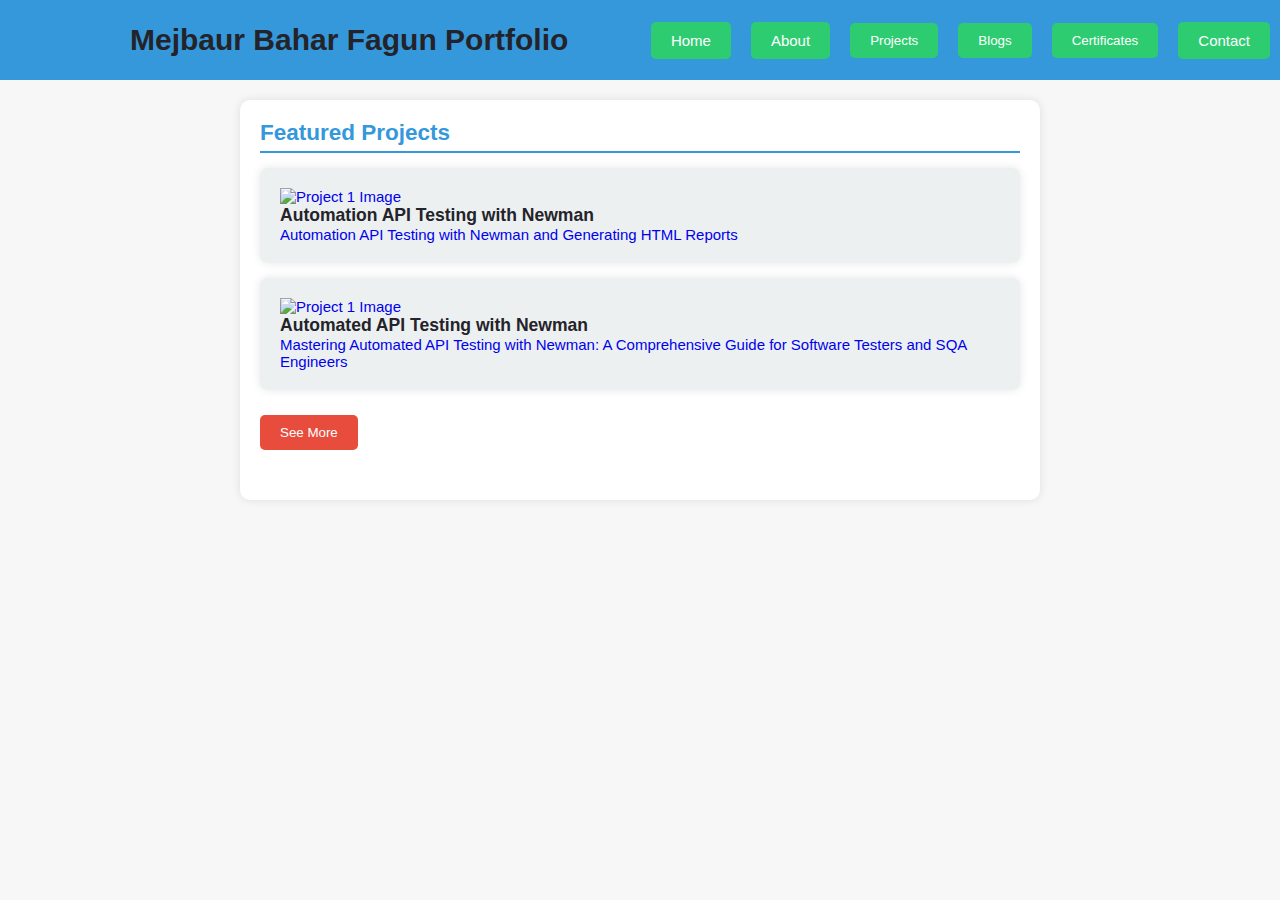
==== portfolio.html @ af51599e "Create portfolio.html" ====
<!DOCTYPE html>
<html lang="en">
<head>
    <meta charset="UTF-8">
    <meta name="viewport" content="width=device-width, initial-scale=1.0">
    <title>Mejbaur Bahar Fagun Portfolio|Blogs|Certification</title>
    <link rel="stylesheet" href="styles.css">
    <!-- Slick CSS -->
    <link rel="stylesheet" type="text/css" href="https://cdn.jsdelivr.net/npm/slick-carousel@1.8.1/slick/slick.css"/>
    <!-- Slick theme CSS (optional) -->
    <link rel="stylesheet" type="text/css" href="https://cdn.jsdelivr.net/npm/slick-carousel@1.8.1/slick/slick-theme.css"/>
    <!-- jQuery (required for Slick) -->
    <script src="https://code.jquery.com/jquery-3.6.0.min.js"></script>
    <!-- Slick JavaScript -->
    <script type="text/javascript" src="https://cdn.jsdelivr.net/npm/slick-carousel@1.8.1/slick/slick.min.js"></script>
    <title>Your Portfolio</title>
      <link rel="icon" type="image/png" href="Assets/Icons/logo.png">
  <meta name="description"
    content="Highly skilled Software QA Engineer and Cyber Security Analyst with expertise in Cyber Security, Ethical Hacking, Software Quality Assurance, and Test Automation.">
  <meta name="keywords"
    content="Mejbaur Bahar Fagun, Top  SQA Engineer, Top Software Tester, Top 3 Software Tester, Top 5 SQA Engineer, Software qa , Software tester, Experienced sqa, Experienced software tester, Best software tester, best sqa, Manual tester, best Manual tester, best automation tester, best automation engineer, best sqa, best qa, best software tester, top sqa, top qa, top software tester, , SQA Mindmap, Mindmap, QA mindmap, SQA mind map, software testing mindmap, Software Quality assurance mindmap, SQA career mindmap, Career mindmap, free mindmap, SQA Engineer, Cyber Security, Ethical Hacking, software quality assurance, test automation, Bangladesh, Asia, USA, Canada, security testing, vulnerability assessment, penetration testing">
  <link rel="stylesheet" href="Libraries/swiper-bundle.min.css" />
  <link rel="stylesheet" href="Css/style.css" />
  <meta property="og:title" content="Mejbaur Bahar Fagun - Software QA Engineer and Cyber Security Analyst">
  <meta property="og:description" content="Highly skilled Software QA Engineer and Cyber Security Analyst.">
  <meta property="og:image" alt="Mejbaur Bahar Fagun - Software QA Engineer"
    content="https://media.licdn.com/dms/image/D5603AQHMV2bnf3NX9g/profile-displayphoto-shrink_800_800/0/1670130148787?e=2147483647&v=beta&t=wiXHs87gkBNLfKlxSEKNHR71yvdGmW5u5Cp7sYRUisY">
  <meta property="og:url" content="https://fagun18.github.io/FagunWithBugs">
  <meta property="og:type" content="website">
  <meta property="og:image:width" content="800">
  <meta property="og:image:height" content="800">
  <meta name="robots" content="index, follow">
  <meta name="twitter:card" content="summary_large_image">
  <meta name="twitter:creator" content="@fagun018">
  <meta name="twitter:site" content="@fagun018">
  <meta property="og:locale" content="en_US">
  <meta property="og:site_name" content="Mejbaur Bahar Fagun">
  <meta property="og:type" content="profile">
  <meta name="viewport" content="width=device-width, initial-scale=1, maximum-scale=1">
  <link rel="errorpage" href="https://fagun18.github.io/FagunWithBugs/404.html">
  <link rel="preload" href="Libraries/swiper-bundle.min.css" as="style">
  <link rel="preload" href="Css/style.css" as="style">
  <link rel="sitemap" type="application/xml" title="Sitemap" href="sitemap.xml">
  <link rel="canonical" href="https://fagun18.github.io/FagunWithBugs">
  <link rel="stylesheet" href="https://cdnjs.cloudflare.com/ajax/libs/font-awesome/6.0.0/css/all.min.css"
    integrity="sha512-" crossorigin="anonymous" referrerpolicy="no-referrer" />
  <script>
    document.addEventListener('contextmenu', function (e) {
      e.preventDefault(); // Disable right-click context menu
    });

    document.addEventListener('keydown', function (e) {
      if ((e.ctrlKey || e.metaKey) && e.shiftKey && e.key === 'C') {
        e.preventDefault(); // Disable Ctrl+Shift+C
      }
    });
  </script>
  <script type="application/ld+json">
    {
      "@context": "https://schema.org",
      "@type": "Person",
      "name": "Mejbaur Bahar Fagun",
      "jobTitle": "Software QA Engineer",
      "url": "https://fagun18.github.io/FagunWithBugs"
    }
  </script>
    <style>
        body {
            font-family: 'Arial', sans-serif;
            margin: 0;
            padding: 0;
            background-color: #f7f7f7;
            color: #333;
        }

        header {
            background-color: #3498db;
            color: #fff;
            text-align: center;
            padding: 10px 0; /* Adjusted padding for smaller header */
            position: fixed;
            top: 0;
            left: 0;
            width: 100%;
            z-index: 1000;
            display: flex;
            align-items: center;
        }

        .logo {
            background-image: url('https://github.com/fagun18/FagunWithBugs/raw/main/Assets/Icons/logo.png');
            background-size: contain;
            background-repeat: no-repeat;
            height: 60px; /* Adjusted logo height */
            width: 120px; /* Adjusted logo width */
            margin-right: 10px;
        }

        h1.page-title {
            margin: 0;
        }

        nav {
            display: flex;
            align-items: center;
            margin-left: auto;
        }

        .nav-button {
            display: inline-block;
            background-color: #2ecc71;
            color: #fff;
            border: none;
            padding: 10px 20px;
            margin: 0 10px;
            text-decoration: none;
            cursor: pointer;
            border-radius: 5px;
        }

        .nav-button:hover {
            background-color: #27ae60;
        }

        .main-content {
            max-width: 800px;
            margin: 100px auto 20px; /* Adjusted margin to account for smaller header */
            padding: 20px;
            background-color: #fff;
            border-radius: 10px;
            box-shadow: 0 0 10px rgba(0, 0, 0, 0.1);
        }

        .featured-section {
            margin-bottom: 30px;
        }

        .featured-section h2 {
            color: #3498db;
            border-bottom: 2px solid #3498db;
            padding-bottom: 5px;
            margin-bottom: 15px;
        }

        .card {
            background-color: #ecf0f1;
            padding: 20px;
            margin-bottom: 15px;
            border-radius: 8px;
            box-shadow: 0 0 10px rgba(0, 0, 0, 0.1);
        }

        .see-more {
            background-color: #e74c3c;
            color: #fff;
            border: none;
            padding: 10px 20px;
            margin-top: 10px;
            cursor: pointer;
            border-radius: 5px;
        }

        footer {
            background-color: #34495e;
            color: #fff;
            text-align: center;
            padding: 20px 0;
            position: fixed;
            bottom: 0;
            width: 100%;
        }

        .image-slider {
            margin-top: 60px; /* Adjusted margin for better spacing */
        }

        /* Add animation to image slider */
        .slick-slide {
            transition: transform 0.3s ease-in-out;
        }

        .slick-prev, .slick-next {
            font-size: 20px;
            color: #fff;
            background: #3498db;
            border: none;
            border-radius: 50%;
            padding: 10px;
            cursor: pointer;
            position: absolute;
            top: 50%;
            transform: translateY(-50%);
        }

        .slick-prev { left: 10px; }
        .slick-next { right: 10px; }

        /* Media query for smaller screens */
        @media screen and (max-width: 768px) {
            .logo {
                height: 30px;
                width: 90px;
            }

            h1.page-title {
                font-size: 1.2rem; /* Adjusted font size */
            }

            nav {
                flex-direction: column;
                align-items: flex-start;
                margin: 10px 0;
            }

            .nav-button {
                margin: 5px 0;
            }
        }
.card .project-image {
    width: 100%; /* Ensure the image takes up 100% of its container width */
    height: auto; /* Maintain aspect ratio */
    max-height: 500px; /* Set a maximum height to control size */
    object-fit: cover; /* Maintain aspect ratio and cover the container */
}

    </style>
</head>
<body>
    <!-- Header Section -->
    <header>
        <div class="logo"></div>
        <h1 class="page-title">Mejbaur Bahar Fagun Portfolio</h1>
        <!-- New button -->
        <nav>
            <a href="https://fagun18.github.io/FagunWithBugs/#home" class="nav-button">Home</a>
	    <a href="https://fagun18.github.io/FagunWithBugs/#about" class="nav-button">About</a>
            <button id="projectsBtn" class="nav-button">Projects</button>
            <button id="blogsBtn" class="nav-button">Blogs</button>
            <button id="certificatesBtn" class="nav-button">Certificates</button>
	    <a href="https://fagun18.github.io/FagunWithBugs/#contact" class="nav-button">Contact</a>
        </nav>
    </header>


<!-- Main Content Section -->
<section class="main-content" id="projectsSection">
    <!-- Featured Projects -->
    <div class="featured-section">
        <h2>Featured Projects</h2>
        <!-- Project 1 -->
         <a href="https://www.linkedin.com/pulse/automation-api-testing-newman-generating-html-reports-fagun-pkcuc/?trackingId=lPInV9WkR4Szjpxvm4iADA%3D%3D" class="card-link">
    <div class="card">
        <img class="project-image" src="https://media.licdn.com/dms/image/D5612AQGGA6RzAIkhjQ/article-cover_image-shrink_720_1280/0/1698595916046?e=1706745600&v=beta&t=BRx-IlHBrDtRVjbhmJNqi_WFdxCRHl0vohvOp5Uh4Yc" alt="Project 1 Image">
        <h3>Automation API Testing with Newman</h3>
        <p>Automation API Testing with Newman and Generating HTML Reports</p>
    </div>
</a>
        <!-- Project 2 (Repeat similar structure for other projects) -->
         <a href="https://www.linkedin.com/pulse/mastering-automated-api-testing-newman-comprehensive-guide-fagun/?trackingId=s8NeD9nARIGvcerrYx%2B7BA%3D%3D" class="card-link">
    <div class="card">
        <img class="project-image" src="https://media.licdn.com/dms/image/D5612AQFDrWwMGBrCGA/article-cover_image-shrink_720_1280/0/1697034547487?e=1706745600&v=beta&t=8_mvSys-RMKlQHjPpHY6Ahq6x3-roiRM-zv4Dk8fUJQ" alt="Project 1 Image">
        <h3>Automated API Testing with Newman</h3>
        <p>Mastering Automated API Testing with Newman: A Comprehensive Guide for Software Testers and SQA Engineers</p>
    </div>
</a>
        <!-- Add more projects as needed -->
        <button class="see-more">See More</button>
    </div>
</section>

<!-- Blog Content Section -->
<section class="main-content" id="blogsSection" style="display: none;">
    <!-- Featured Blogs -->
        <div class="featured-section">
        <h2>Blogs</h2>
        <!-- Project 1 -->
        <a href="https://www.linkedin.com/pulse/advanced-guide-setting-up-jenkins-automated-testing-cicd-fagun-6ynuc/?trackingId=nYC0s%2BJKQxeoMJbrWxxXLA%3D%3D" class="card-link">
    <div class="card">
        <img class="project-image" src="https://media.licdn.com/dms/image/D5612AQEvf4ooiVEAkg/article-cover_image-shrink_720_1280/0/1699459111182?e=1706745600&v=beta&t=RvynQ80ZQ5Vfp1TwFsLuTarle9pE2cRyTURtTVptlyw" alt="Project 1 Image">
        <h3>🚀 Advanced Guide: Setting Up Jenkins for Automated Testing and CI/CD</h3>
        <p>Setting Up Jenkins for Automated Testing and CI/CD</p>
    </div>
</a>

        <!-- Project 2 (Repeat similar structure for other projects) -->
        <a href="https://www.linkedin.com/pulse/deepfake-alert-navigating-digital-deception-mejbaur-bahar-fagun-so5hc/?trackingId=GZnipIogQCKttDemaj90Rw%3D%3D" class="card-link">
    <div class="card">
        <img class="project-image" src="https://media.licdn.com/dms/image/D5612AQEUbXWcLLAOJA/article-cover_image-shrink_720_1280/0/1701318106018?e=1706745600&v=beta&t=kqrtUKu5eq6H9UOykbg-gV4PRzzjZYZMKBqCLAlW-b0" alt="Project 1 Image">
        <h3>Deepfake Alert</h3>
        <p>Navigating the Digital Deception 🚨🔍</p>
    </div>
</a>
        <!-- Add more projects as needed -->
        <button class="see-more">See More</button>
    </div>
</section>

<!-- Certificates Content Section -->
<section class="main-content" id="certificatesSection" style="display: none;">
    <!-- Featured Certificates -->
        <div class="featured-section">
        <h2>Certificates</h2>
        <!-- Project 1 -->
         <a href="https://drive.google.com/file/d/16fRx7oWAnTJNmyH1ORFWjw-8Hy-TDNkd/view" class="card-link">
    <div class="card">
        <img class="project-image" src="[data-uri]" alt="Project 1 Image">
        <h3>Certified Ethical Hacker</h3>
        <p><b>Skills:</b> Cybercrime Investigation · Cyber Security · Ethical Hacking · Network Security · Personal Security · Cloud Security · Bug Tracking · Cyber Defense · Firewalls & Security · Cybersecurity · Information Security · Information Security Management · Security Awareness · Application Security</p>
    </div>
</a>
        <!-- Project 2 (Repeat similar structure for other projects) -->
        <a href="https://eccommonstorage.blob.core.windows.net/codered/certificates/82b52a1f-99f4-42e6-96ea-08ceedf722c3.png" class="card-link">
    <div class="card">
        <img class="project-image" src="https://eccommonstorage.blob.core.windows.net/codered/certificates/82b52a1f-99f4-42e6-96ea-08ceedf722c3.png" alt="Project 1 Image">
        <h3>Selenium Automation Testing</h3>
        <p>Selenium Automation Testing for Beginners</p>
    </div>
</a>
        <!-- Add more projects as needed -->
        <button class="see-more">See More</button>
    </div>
</section>


    <!-- Scripts -->
    <script src="script.js"></script>

    <script>
        // JavaScript to handle button clicks and show/hide content
        const projectsBtn = document.getElementById('projectsBtn');
        const blogsBtn = document.getElementById('blogsBtn');
        const certificatesBtn = document.getElementById('certificatesBtn');

        const projectsSection = document.getElementById('projectsSection');
        const blogsSection = document.getElementById('blogsSection');
        const certificatesSection = document.getElementById('certificatesSection');

        projectsBtn.addEventListener('click', () => {
            projectsSection.style.display = 'block';
            blogsSection.style.display = 'none';
            certificatesSection.style.display = 'none';
        });

        blogsBtn.addEventListener('click', () => {
            projectsSection.style.display = 'none';
            blogsSection.style.display = 'block';
            certificatesSection.style.display = 'none';
        });

        certificatesBtn.addEventListener('click', () => {
            projectsSection.style.display = 'none';
            blogsSection.style.display = 'none';
            certificatesSection.style.display = 'block';
        });
    </script>
</body>
</html>
---- Css/style.css ----
@import url("https://fonts.googleapis.com/css2?family=Poppins:wght@400;500;600&display=swap");

:root {
  --header-height: 3rem;

  --hue-color: 250;

  --first-color: hsl(var(--hue-color), 69%, 61%);
  --first-color-second: hsl(var(--hue-color), 69%, 61%);
  --first-color-alt: hsl(var(--hue-color), 57%, 53%);
  --first-color-lighter: hsl(var(--hue-color), 92%, 85%);
  --title-color: hsl(var(--hue-color), 8%, 15%);
  --text-color: hsl(var(--hue-color), 8%, 45%);
  --text-color-light: hsl(var(--hue-color), 8%, 65%);
  --input-color: hsl(var(--hue-color), 70%, 96%);
  --body-color: hsl(var(--hue-color), 60%, 99%);
  --container-color: #fff;
  --scroll-bar-color: hsl(var(--hue-color), 12%, 90%);
  --scroll-thumb-color: hsl(var(--hue-color), 12%, 80%);

  --body-font: "Poppins", sans-serif;
  --big-font-size: 2rem;
  --h1-font-size: 1.5rem;
  --h2-font-size: 1.25rem;
  --h3-font-size: 1.125rem;
  --normal-font-size: 0.938rem;
  --small-font-size: 0.813rem;
  --smaller-font-size: 0.75rem;

  --font-medium: 500;
  --font-semi-bold: 600;

  --margin-bottom-0-25: 0.25rem;
  --margin-bottom-0-5: 0.5rem;
  --margin-bottom-0-75: 0.75rem;
  --margin-bottom-0-1: 1rem;
  --margin-bottom-0-1-5: 1.5rem;
  --margin-bottom-0-2: 2rem;
  --margin-bottom-0-2-5: 2.5rem;
  --margin-bottom-0-3: 3rem;

  --z-tooltip: 10;
  --z-fixed: 100;
  --z-model: 100;

  @media screen and (min-width: 968px) {
    :root {
      --big-font-size: 3rem;
      --h1-font-size: 2.25rem;
      --h2-font-size: 1.5rem;
      --h3-font-size: 1.25rem;
      --normal-font-size: 1rem;
      --small-font-size: 0.873rem;
      --smaller-font-size: 0.813rem;
    }
  }
}

/* dark color scheme  */
body.dark-theme {
  --first-color-second: hsl(var(--hue-color), 30%, 8%);
  --title-color: hsl(var(--hue-color), 8%, 95%);
  --text-color: hsl(var(--hue-color), 8%, 75%);
  --input-color: hsl(var(--hue-color), 29%, 16%);
  --body-color: hsl(var(--hue-color), 28%, 12%);
  --container-color: hsl(var(--hue-color), 29%, 16%);
  transition: 0.3s ease-in;
}

.nav-btns {
  display: flex;
  align-items: center;
}

/* theme  */
.change-theme {
  font-size: 1.25rem;
  color: var(--title-color);
  margin-right: 1rem;
  cursor: pointer;
}

.change-theme:hover {
  color: var(--first-color);
}

/* theme transition  */
.header,
.footer-bg {
  transition: 0.3s ease-in;
}

* {
  box-sizing: border-box;
  padding: 0;
  margin: 0;
}

html {
  scroll-behavior: smooth;
}

body {
  margin: 0 0 var(--header-height) 0;
  font-family: var(--body-font);
  font-size: var(--normal-font-size);
  background-color: var(--body-color);
  color: var(--text-color);
  transition: 0.3s ease-in;
}

h1,
h2,
h3,
h4 {
  color: var(--title-color);
  font-weight: var(--font-semi-bold);
}

ul {
  list-style: none;
}

a {
  text-decoration: none;
}

img {
  max-width: 100%;
  height: auto;
}

/* resuable css class  */
.section {
  padding: 2rem 0 4rem;
}

.section-title {
  font-size: var(--h1-font-size);
}

.section-subtitle {
  display: block;
  font-size: var(--small-font-size);
  margin-bottom: var(--margin-bottom-0-3);
}

.section-title,
.section-subtitle {
  text-align: center;
}

/* layout  */
.container {
  max-width: 768px;
  margin-left: var(--margin-bottom-0-1-5);
  margin-right: var(--margin-bottom-0-1-5);
}

.grid {
  display: grid;
  gap: 1.5rem;
}

.header {
  width: 100%;
  position: fixed;
  bottom: 0;
  left: 0;
  z-index: var(--z-fixed);
  background-color: var(--body-color);
}

.scroll-header {
  box-shadow: 0 -1px 4px rgba(0, 0, 0, 0.15);
}

.nav {
  max-width: 968px;
  height: var(--header-height);
  display: flex;
  justify-content: space-between;
  align-items: center;
}

.nav-logo,
.nav-toggle {
  color: var(--title-color);
  font-weight: var(--font-medium);
}

.nav-logo:hover {
  color: var(--first-color);
}

.nav-toggle {
  font-size: 1.1rem;
  cursor: pointer;
}

.nav-toggle:hover {
  color: var(--first-color);
}

@media screen and (max-width: 767px) {
  .nav-menu {
    position: fixed;
    bottom: -100%;
    left: 0;
    width: 100%;
    background-color: var(--body-color);
    padding: 2rem 1.5rem 4rem;
    box-shadow: 0 -1px 4px rgba(0, 0, 0, 0.15);
    border-radius: 1.5rem 1.5rem 0 0;
    transition: 0.3s;
  }
}

.nav-list {
  grid-template-columns: repeat(3, 1fr);
  gap: 2rem;
}

.nav-link {
  display: flex;
  flex-direction: column;
  align-items: center;
  font-size: var(--small-font-size);
  color: var(--title-color);
  font-weight: var(--font-medium);
}

.nav-link:hover {
  color: var(--first-color);
}

.nav-icon {
  font-size: 1.2rem;
}

.nav-close {
  position: absolute;
  right: 1.3rem;
  bottom: 0.5rem;
  font-size: 1.5rem;
  cursor: pointer;
  color: var(--first-color);
}
.nav-close:hover {
  color: var(--first-color-alt);
}

.show-menu {
  bottom: 0;
}

.active-link {
  color: var(--first-color);
}

.home-container {
  gap: 1rem;
}

.home-content {
  grid-template-columns: 0.5fr 3fr;
  padding-top: 3.5rem;
  align-items: center;
}

.home-social {
  display: grid;
  grid-template-columns: max-content;
  row-gap: 1rem;
}

.home-social-icon {
  font-size: 1.25rem;
  color: var(--first-color);
}

.home-social-icon:hover {
  color: var(--first-color-alt);
}

.home-blob {
  width: 200px;
  fill: var(--first-color);
}

.home-blob-img {
  width: 240px;
}

.home-data {
  grid-column: 1/3;
}

.home-title {
  font-size: var(--big-font-size);
}

.home-subtitle {
  font-size: var(--h3-font-size);
  color: var(--text-color);
  font-weight: var(--font-medium);
  margin-bottom: var(--margin-bottom-0-75);
}

.home-description {
  margin-bottom: var(--margin-bottom-0-2);
}

.home-scroll {
  /* display: none; */
}

.home-scroll-button {
  color: var(--first-color);
  transition: 0.3s;
}

.home-scroll-button:hover {
  transform: translateY(0.25rem);
}

.home-scroll-mouse {
  margin-right: 0.125rem;
  width: 24px;
}

.home-scroll-name {
  font-size: var(--small-font-size);
  color: var(--title-color);
  font-weight: var(--font-medium);
  margin-right: var(--margin-bottom-0-25);
}

.home-scroll-arrow {
  font-size: 1rem;
}

/* buttons  */
.button {
  display: inline-block;
  background-color: var(--first-color);
  color: #fff;
  padding: 1rem;
  border-radius: 0.5rem;
  font-weight: var(--font-medium);
}
.button:hover {
  background-color: var(--first-color-alt);
}

.button-icon {
  font-size: 1.25rem;
  margin-left: var(--margin-bottom-0-5);
  transition: 0.3s;
}

.button-flex {
  display: inline-flex;
  align-items: center;
}

.button-small {
  padding: 0.75rem 1rem;
}

.button-white {
  background-color: #fff;
  color: var(--first-color);
}
.button-white:hover {
  background-color: #f1f1f1;
}
.button-link {
  padding: 0;
  background-color: transparent;
  color: var(--first-color-alt);
}

.button-link:hover {
  background-color: transparent;
  color: #5b0888;
}

/* about  */

.about-img {
  width: 200px;
  border: 0.5rem;
  justify-self: center;
  align-items: center;
  filter: drop-shadow(1px 1px 1px var(--first-color-lighter));
  transition: 0.3s;
}

.about-img:hover {
  filter: drop-shadow(2px 2px 2px var(--first-color-lighter));
}

.about-description {
  text-align: center;
  margin-bottom: var(--margin-bottom-0-2-5);
}

.about-info {
  display: flex;
  justify-content: space-evenly;
  margin-bottom: var(--margin-bottom-0-2-5);
}

.about-info-title {
  font-size: var(--h2-font-size);
  font-weight: var(--font-semi-bold);
  color: #713abe;
}

.about-info-name {
  font-size: var(--smaller-font-size);
}

.about-info-title,
.about-info-name {
  display: block;
  text-align: center;
}

.about-buttons {
  display: flex;
  justify-content: center;
}

/* skills  */
.skills-content {
  display: flex;
  flex-wrap: wrap;
}

.skills-name {
  padding: 0.8rem 1.25rem;
  margin-bottom: 1rem;
  margin-right: 1rem;
  font-size: var(--small-font-size);
  background: var(--first-color-lighter);
  border-radius: 5px;
  font-weight: 600;
  color: var(--title-color);
  transition: 0.3s ease;
}

.skills-name:hover {
  background-color: var(--first-color-alt);
}

/* qualifi  */

.qualification-tabs {
  display: flex;
  justify-content: space-evenly;
  margin-bottom: var(--margin-bottom-0-2);
}

.qualification-button {
  font-size: var(--small-font-size);
  font-weight: var(--font-medium);
  cursor: pointer;
  color: hsl(var(--hue-color), 8%, 45%);
}

.qualification-button:hover {
  color: var(--first-color);
}

.qualification-icon {
  font-size: 1.25rem;
  margin-right: var(--margin-bottom-0-25);
}

.qualification-data {
  display: grid;
  grid-template-columns: 1fr max-content 1fr;
  column-gap: 1.5rem;
}

.qualification-title {
  font-size: var(--normal-font-size);
  font-weight: var(--font-medium);
}

.qualification-subtitle {
  display: inline-block;
  font-size: var(--small-font-size);
  margin-bottom: var(--margin-bottom-0-1);
}

.qualification-date {
  font-size: var(--smaller-font-size);
  color: var(--text-color-light);
}

.qualification-round {
  display: inline-block;
  width: 13px;
  height: 13px;
  background-color: var(--first-color);
  border-radius: 50%;
}

.qualification-line {
  display: block;
  width: 1px;
  height: 100%;
  background-color: var(--first-color);
  transform: translate(6px, -7px);
}

.qualification [data-content] {
  display: none;
}

.qualification-active[data-content] {
  display: block;
}

.qualification-button.qualification-active {
  color: #5b0888;
}

/* services  */
.services-container {
  gap: 1.5rem;
  grid-template-columns: repeat(2, 1fr);
}

.services-content {
  position: relative;
  background-color: var(--container-color);
  padding: 3.5rem 0.5rem 1.25rem 1.5rem;
  border-radius: 0.25rem;
  box-shadow: 0 2px 4px rgba(0, 0, 0, 0.15);
  transition: 0.3s;
}

.services-content:hover {
  box-shadow: 0 4px 8px rgba(0, 0, 0, 0.15);
}

.services-icon {
  display: block;
  font-size: 1.5rem;
  color: var(--first-color);
  margin-bottom: var(--margin-bottom-0-1);
}

.services-title {
  font-size: var(--h3-font-size);
  margin-bottom: var(--margin-bottom-0-1);
  font-weight: var(--font-medium);
}

.services-button {
  cursor: pointer;
  font-size: var(--small-font-size);
}

.services-button:hover .button-icon {
  transform: translateX(0.25rem);
}

.services-box {
  position: fixed;
  top: 0;
  left: 0;
  bottom: 0;
  right: 0;
  background-color: rgba(0, 0, 0, 0.5);
  display: flex;
  align-items: center;
  justify-content: center;
  padding: 0 1rem;
  z-index: var(--z-model);
  opacity: 0;
  visibility: hidden;
  transition: 0.3s;
}

.services-box-content {
  position: relative;
  background-color: var(--container-color);
  padding: 1.5rem;
  border-radius: 0.5rem;
}

.services-box-services {
  row-gap: 1rem;
}

.services-box-list {
  display: flex;
}

.services-box-title {
  font-size: var(--h3-font-size);
  font-weight: var(--font-medium);
  margin-bottom: var(--margin-bottom-0-1-5);
}

.services-box-close {
  position: absolute;
  top: 1rem;
  right: 1rem;
  font-size: 1.5rem;
  color: var(--first-color);
  cursor: pointer;
}

.services-list-icon {
  color: var(--first-color);
  margin-top: 0.25rem;
  margin-right: var(--margin-bottom-0-25);
}

.active-box {
  opacity: 1;
  visibility: visible;
}

/* projects  */
.portfolio-container {
  overflow: initial;
}

.portfolio-content {
  padding: 0 1.5rem;
}

.portfolio-img {
  width: 265px;
  border-radius: 0.5rem;
  justify-self: center;
}

.portfolio-title {
  font-size: var(--h3-font-size);
  margin-bottom: var(--margin-bottom-0-5);
}

.portfolio-description {
  margin-bottom: var(--margin-bottom-0-75);
}

.portfolio-button:hover .button-icon {
  transform: translateX(0.25rem);
}
/* projects  */

.swiper-button-prev::after,
.swiper-button-next::after {
  content: "";
}

.swiper-icon {
  font-size: 1.25rem;
  color: var(--first-color);
}

.swiper-button-prev {
  left: -0.5rem;
}

.swiper-button-next {
  right: -0.5rem;
}

.swiper-container-horizontal > .swiper-pagination-bullets {
  bottom: -2.5rem;
}

.swiper-angles {
  position: relative;
  bottom: 170px;
}

.project {
  text-align: center;
}

.project-bg {
  background-color: var(--first-color-second);
  padding-top: 3rem;
}

.project-title {
  font-size: var(--h2-font-size);
  margin-bottom: var(--margin-bottom-0-75);
}

.project-description {
  margin-bottom: var(--margin-bottom-0-1-5);
}

.project-title,
.project-description {
  color: #fff;
}

.project-img {
  width: 232px;
  justify-self: center;
}

/* testimonial  */
.testimonial-data,
.testimonial-header {
  display: flex;
}

        /* Add some styling to indicate that the text is truncated */
        .testimonial-description {
            white-space: nowrap;
            overflow: hidden;
            text-overflow: ellipsis;
            max-width: 100%;
            display: inline-block;
        }

        .testimonial-description:hover {
            white-space: normal;
            overflow: visible;
            text-overflow: unset;
        }

.testimonial-data {
  justify-content: space-between;
  margin-bottom: var(--margin-bottom-0-1);
}

.testimonial-img {
  width: 60px;
  height: 60px;
  border-radius: 50%;
  margin-right: var(--margin-bottom-0-75);
}

.testimonial-name {
  font-size: var(--h3-font-size);
  font-weight: var(--font-medium);
}

.testimonial-client {
  font-size: var(--small-font-size);
  color: var(--text-color-light);
}

.testimonial-description {
  margin-bottom: var(--margin-bottom-0-2-5);
}

.testimonial-icon {
  color: var(--first-color);
}

.swiper-container .swiper-pagination-testimonial {
  bottom: 0;
}
/* contact section  */
.contact-container {
  row-gap: 3rem;
}

.contact-info {
  display: flex;
  margin-bottom: var(--margin-bottom-0-2);
}

.contact-icon {
  font-size: 1.5rem;
  color: var(--first-color);
  margin-right: var(--margin-bottom-0-75);
  margin-top: 15px;
}

.contact-title {
  font-size: var(--h3-font-size);
  font-weight: var(--font-medium);
}

.contact-subtitle {
  font-size: var(--small-font-size);
  color: var(--text-color-light);
}

/* footer   */
.footer {
  padding-top: 2rem;
}

.footer-container {
  row-gap: 3.5rem;
}

.footer-bg {
  background-color: var(--first-color-second);
  padding: 2rem 0 3rem;
}

.footer-title {
  font-size: var(--h1-font-size);
  margin-bottom: var(--margin-bottom-0-25);
}

.footer-subtitle {
  font-size: var(--small-font-size);
}

.footer-links {
  display: flex;
  flex-direction: column;
  row-gap: 1.5rem;
}
.footer-link {
  /* hii  */
}
.footer-link:hover {
  color: var(--first-color-lighter);
}

.footer-social {
  font-size: 1.25rem;
  margin-right: var(--margin-bottom-0-1-5);
}

.footer-social:hover {
  color: var(--first-color-lighter);
}

.footer-copy {
  font-size: var(--smaller-font-size);
  text-align: center;
  color: var(--text-color-light);
  margin-top: var(--margin-bottom-0-3);
}

.footer-title,
.footer-subtitle,
.footer-link,
.footer-social {
  color: #fff;
}

.scrollup {
  position: fixed;
  right: 1rem;
  bottom: -20%;
  background-color: var(--first-color);
  opacity: 0.8;
  padding: 0.2rem 0.4rem;
  border-radius: 0.4rem;
  z-index: var(--z-tooltip);
  transition: 0.4s;
}

.scrollup:hover {
  background-color: var(--first-color-alt);
}

.scroll-up-icon {
  font-size: 1.25rem;
  color: #fff;
}

.show-scroll {
  bottom: 5rem;
}

/* scroll thumb and bar  */
::-webkit-scrollbar {
  width: 0.6rem;
  background-color: var(--scroll-bar-color);
  border-radius: 0.5rem;
}

::-webkit-scrollbar-thumb {
  background-color: var(--scroll-thumb-color);
  border-radius: 0.5rem;
}

/* media queries  */
/* small devices */
@media screen and (max-width: 350px) {
  .container {
    margin-left: var(--margin-bottom-0-1);
    margin-right: var(--margin-bottom-0-1);
  }

  .nav-menu {
    padding: 2rem 0.25rem 4rem;
  }

  .nav-list {
    column-gap: 0;
  }

  .home-content {
    grid-template-columns: 0.25fr 3fr;
  }

  .home-blob {
    width: 180px;
  }

  .skills-name {
    font-size: var(--small-font-size);
  }

  .qualification-data {
    gap: 0.5rem;
  }

  .services-container {
    grid-template-columns: max-content;
    justify-content: center;
  }

  .services-content {
    padding-right: 3.5rem;
  }

  .services-box {
    padding: 0 0.5rem;
  }

  .project-img {
    width: 200px;
  }

  .testimonial-data,
  .testimonial-header {
    flex-direction: column;
    align-items: center;
  }

  .testimonial-img {
    margin-right: 0;
    margin-bottom: var(--margin-bottom-0-25);
  }

  .testimonial-data,
  .testimonial-description {
    text-align: center;
  }
}

/* medium devices */
@media screen and (min-width: 568px) {
  .home-content {
    grid-template-columns: max-content 1fr 1fr;
  }

  .home-data {
    grid-column: initial;
  }

  .home-blob-img {
    order: 1;
    justify-self: center;
  }

  .about-container,
  .skills-container,
  .portfolio-content,
  .project-container,
  .contact-container,
  .footer-container {
    grid-template-columns: repeat(2, 1fr);
  }

  .qualification-section {
    display: grid;
    grid-template-columns: 0.6fr;
    justify-content: center;
  }
}

@media screen and (min-width: 768px) {
  .container {
    margin-left: auto;
    margin-right: auto;
  }

  body {
    margin: 0;
  }

  .section {
    padding: 6rem 0 2rem;
  }

  .section-subtitle {
    margin-bottom: 4rem;
  }

  .header {
    top: 0;
    bottom: initial;
  }

  .header,
  .main,
  .footer-container {
    padding: 0 1rem;
  }

  .nav {
    height: calc(var(--header-height) + 1.5rem);
    column-gap: 1rem;
  }

  .nav-icon,
  .nav-toggle,
  .nav-close {
    display: none !important;
  }

  .nav-list {
    display: flex;
    column-gap: 2rem;
  }

  .nav-menu {
    margin-left: auto;
  }

  .change-theme {
    margin: 0;
  }

  .home-content {
    padding-top: 5.5rem;
    column-gap: 2rem;
  }

  .home-blob {
    width: 270px;
  }
  .home-scroll {
    display: block;
  }
  .home-scroll-button {
    margin-left: 3rem;
  }

  .about-container {
    column-gap: 5rem;
  }

  .about-img {
    width: 350px;
  }

  .about-description {
    text-align: initial;
  }

  .about-info {
    justify-content: space-between;
  }

  .about-buttons {
    justify-content: initial;
  }

  .qualification-tabs {
    justify-content: center;
  }

  .qualification-button {
    margin: 0 var(--margin-bottom-0-1);
  }

  .qualification {
    grid-template-columns: 0.5fr;
  }

  .services-container {
    grid-template-columns: repeat(3, 218px);
    justify-content: center;
  }

  .services-icon {
    font-size: 2rem;
  }

  .services-content {
    padding: 6rem 0 2rem 2.5rem;
  }

  .services-box-content {
    width: 450px;
  }

  .portfolio-img {
    width: 320px;
  }

  .portfolio-content {
    align-items: center;
  }

  .project {
    text-align: inherit;
  }

  .project-bg {
    background: none;
  }

  .project-container {
    background-color: var(--first-color-second);
    border-radius: 1rem;
    padding: 3rem 2.5rem 0;
    grid-template-columns: 1fr max-content;
    column-gap: 3rem;
  }

  .project-data {
    padding-top: 0.8rem;
  }

  .footer-container {
    grid-template-columns: repeat(3, 1fr);
  }

  .footer-bg {
    padding: 3rem 0 3.5rem;
  }

  .footer-links {
    flex-direction: row;
    column-gap: 2rem;
  }

  .footer-social {
    justify-self: flex-end;
  }

  .footer-copy {
    margin-top: 4.5rem;
  }
}

        /* Responsive styles */
        .services-content {
            display: flex;
            flex-direction: column;
            align-items: center;
        }

        .services-content div {
            text-align: center;
        }

        .services-icon {
            font-size: 2em; /* Adjust the size as needed */
        }

        .services-title {
            margin-top: 10px;
        }

        .services-button {
            margin-top: 10px;
        }

        .services-box {
            margin-top: 20px;
        }

        .services-box-content {
            text-align: left;
        }

        .services-box-title {
            margin-bottom: 10px;
        }

        .services-list-icon {
            margin-right: 10px;
        }

/* large devices */
@media screen and (min-width: 1024px) {
  .heder,
  .main,
  .footer-container {
    padding: 0;
  }

  .home-blob {
    width: 320px;
  }

  .home-social {
    transform: translateX(-6rem);
  }

  .services-container {
    grid-template-columns: repeat(3, 238px);
  }

  .portfolio-content {
    column-gap: 5rem;
  }

  .swiper-icon {
    font-size: 3.5rem;
  }

  .swiper-button-prev {
    left: -3.5rem;
  }

  .swiper-button-next {
    right: -3.5rem;
  }

  .swiper-container-horizontal > .swiper-pagination-bullets {
    bottom: -4.5rem;
  }
}
---- Css/style.css ----
@import url("https://fonts.googleapis.com/css2?family=Poppins:wght@400;500;600&display=swap");

:root {
  --header-height: 3rem;

  --hue-color: 250;

  --first-color: hsl(var(--hue-color), 69%, 61%);
  --first-color-second: hsl(var(--hue-color), 69%, 61%);
  --first-color-alt: hsl(var(--hue-color), 57%, 53%);
  --first-color-lighter: hsl(var(--hue-color), 92%, 85%);
  --title-color: hsl(var(--hue-color), 8%, 15%);
  --text-color: hsl(var(--hue-color), 8%, 45%);
  --text-color-light: hsl(var(--hue-color), 8%, 65%);
  --input-color: hsl(var(--hue-color), 70%, 96%);
  --body-color: hsl(var(--hue-color), 60%, 99%);
  --container-color: #fff;
  --scroll-bar-color: hsl(var(--hue-color), 12%, 90%);
  --scroll-thumb-color: hsl(var(--hue-color), 12%, 80%);

  --body-font: "Poppins", sans-serif;
  --big-font-size: 2rem;
  --h1-font-size: 1.5rem;
  --h2-font-size: 1.25rem;
  --h3-font-size: 1.125rem;
  --normal-font-size: 0.938rem;
  --small-font-size: 0.813rem;
  --smaller-font-size: 0.75rem;

  --font-medium: 500;
  --font-semi-bold: 600;

  --margin-bottom-0-25: 0.25rem;
  --margin-bottom-0-5: 0.5rem;
  --margin-bottom-0-75: 0.75rem;
  --margin-bottom-0-1: 1rem;
  --margin-bottom-0-1-5: 1.5rem;
  --margin-bottom-0-2: 2rem;
  --margin-bottom-0-2-5: 2.5rem;
  --margin-bottom-0-3: 3rem;

  --z-tooltip: 10;
  --z-fixed: 100;
  --z-model: 100;

  @media screen and (min-width: 968px) {
    :root {
      --big-font-size: 3rem;
      --h1-font-size: 2.25rem;
      --h2-font-size: 1.5rem;
      --h3-font-size: 1.25rem;
      --normal-font-size: 1rem;
      --small-font-size: 0.873rem;
      --smaller-font-size: 0.813rem;
    }
  }
}

/* dark color scheme  */
body.dark-theme {
  --first-color-second: hsl(var(--hue-color), 30%, 8%);
  --title-color: hsl(var(--hue-color), 8%, 95%);
  --text-color: hsl(var(--hue-color), 8%, 75%);
  --input-color: hsl(var(--hue-color), 29%, 16%);
  --body-color: hsl(var(--hue-color), 28%, 12%);
  --container-color: hsl(var(--hue-color), 29%, 16%);
  transition: 0.3s ease-in;
}

.nav-btns {
  display: flex;
  align-items: center;
}

/* theme  */
.change-theme {
  font-size: 1.25rem;
  color: var(--title-color);
  margin-right: 1rem;
  cursor: pointer;
}

.change-theme:hover {
  color: var(--first-color);
}

/* theme transition  */
.header,
.footer-bg {
  transition: 0.3s ease-in;
}

* {
  box-sizing: border-box;
  padding: 0;
  margin: 0;
}

html {
  scroll-behavior: smooth;
}

body {
  margin: 0 0 var(--header-height) 0;
  font-family: var(--body-font);
  font-size: var(--normal-font-size);
  background-color: var(--body-color);
  color: var(--text-color);
  transition: 0.3s ease-in;
}

h1,
h2,
h3,
h4 {
  color: var(--title-color);
  font-weight: var(--font-semi-bold);
}

ul {
  list-style: none;
}

a {
  text-decoration: none;
}

img {
  max-width: 100%;
  height: auto;
}

/* resuable css class  */
.section {
  padding: 2rem 0 4rem;
}

.section-title {
  font-size: var(--h1-font-size);
}

.section-subtitle {
  display: block;
  font-size: var(--small-font-size);
  margin-bottom: var(--margin-bottom-0-3);
}

.section-title,
.section-subtitle {
  text-align: center;
}

/* layout  */
.container {
  max-width: 768px;
  margin-left: var(--margin-bottom-0-1-5);
  margin-right: var(--margin-bottom-0-1-5);
}

.grid {
  display: grid;
  gap: 1.5rem;
}

.header {
  width: 100%;
  position: fixed;
  bottom: 0;
  left: 0;
  z-index: var(--z-fixed);
  background-color: var(--body-color);
}

.scroll-header {
  box-shadow: 0 -1px 4px rgba(0, 0, 0, 0.15);
}

.nav {
  max-width: 968px;
  height: var(--header-height);
  display: flex;
  justify-content: space-between;
  align-items: center;
}

.nav-logo,
.nav-toggle {
  color: var(--title-color);
  font-weight: var(--font-medium);
}

.nav-logo:hover {
  color: var(--first-color);
}

.nav-toggle {
  font-size: 1.1rem;
  cursor: pointer;
}

.nav-toggle:hover {
  color: var(--first-color);
}

@media screen and (max-width: 767px) {
  .nav-menu {
    position: fixed;
    bottom: -100%;
    left: 0;
    width: 100%;
    background-color: var(--body-color);
    padding: 2rem 1.5rem 4rem;
    box-shadow: 0 -1px 4px rgba(0, 0, 0, 0.15);
    border-radius: 1.5rem 1.5rem 0 0;
    transition: 0.3s;
  }
}

.nav-list {
  grid-template-columns: repeat(3, 1fr);
  gap: 2rem;
}

.nav-link {
  display: flex;
  flex-direction: column;
  align-items: center;
  font-size: var(--small-font-size);
  color: var(--title-color);
  font-weight: var(--font-medium);
}

.nav-link:hover {
  color: var(--first-color);
}

.nav-icon {
  font-size: 1.2rem;
}

.nav-close {
  position: absolute;
  right: 1.3rem;
  bottom: 0.5rem;
  font-size: 1.5rem;
  cursor: pointer;
  color: var(--first-color);
}
.nav-close:hover {
  color: var(--first-color-alt);
}

.show-menu {
  bottom: 0;
}

.active-link {
  color: var(--first-color);
}

.home-container {
  gap: 1rem;
}

.home-content {
  grid-template-columns: 0.5fr 3fr;
  padding-top: 3.5rem;
  align-items: center;
}

.home-social {
  display: grid;
  grid-template-columns: max-content;
  row-gap: 1rem;
}

.home-social-icon {
  font-size: 1.25rem;
  color: var(--first-color);
}

.home-social-icon:hover {
  color: var(--first-color-alt);
}

.home-blob {
  width: 200px;
  fill: var(--first-color);
}

.home-blob-img {
  width: 240px;
}

.home-data {
  grid-column: 1/3;
}

.home-title {
  font-size: var(--big-font-size);
}

.home-subtitle {
  font-size: var(--h3-font-size);
  color: var(--text-color);
  font-weight: var(--font-medium);
  margin-bottom: var(--margin-bottom-0-75);
}

.home-description {
  margin-bottom: var(--margin-bottom-0-2);
}

.home-scroll {
  /* display: none; */
}

.home-scroll-button {
  color: var(--first-color);
  transition: 0.3s;
}

.home-scroll-button:hover {
  transform: translateY(0.25rem);
}

.home-scroll-mouse {
  margin-right: 0.125rem;
  width: 24px;
}

.home-scroll-name {
  font-size: var(--small-font-size);
  color: var(--title-color);
  font-weight: var(--font-medium);
  margin-right: var(--margin-bottom-0-25);
}

.home-scroll-arrow {
  font-size: 1rem;
}

/* buttons  */
.button {
  display: inline-block;
  background-color: var(--first-color);
  color: #fff;
  padding: 1rem;
  border-radius: 0.5rem;
  font-weight: var(--font-medium);
}
.button:hover {
  background-color: var(--first-color-alt);
}

.button-icon {
  font-size: 1.25rem;
  margin-left: var(--margin-bottom-0-5);
  transition: 0.3s;
}

.button-flex {
  display: inline-flex;
  align-items: center;
}

.button-small {
  padding: 0.75rem 1rem;
}

.button-white {
  background-color: #fff;
  color: var(--first-color);
}
.button-white:hover {
  background-color: #f1f1f1;
}
.button-link {
  padding: 0;
  background-color: transparent;
  color: var(--first-color-alt);
}

.button-link:hover {
  background-color: transparent;
  color: #5b0888;
}

/* about  */

.about-img {
  width: 200px;
  border: 0.5rem;
  justify-self: center;
  align-items: center;
  filter: drop-shadow(1px 1px 1px var(--first-color-lighter));
  transition: 0.3s;
}

.about-img:hover {
  filter: drop-shadow(2px 2px 2px var(--first-color-lighter));
}

.about-description {
  text-align: center;
  margin-bottom: var(--margin-bottom-0-2-5);
}

.about-info {
  display: flex;
  justify-content: space-evenly;
  margin-bottom: var(--margin-bottom-0-2-5);
}

.about-info-title {
  font-size: var(--h2-font-size);
  font-weight: var(--font-semi-bold);
  color: #713abe;
}

.about-info-name {
  font-size: var(--smaller-font-size);
}

.about-info-title,
.about-info-name {
  display: block;
  text-align: center;
}

.about-buttons {
  display: flex;
  justify-content: center;
}

/* skills  */
.skills-content {
  display: flex;
  flex-wrap: wrap;
}

.skills-name {
  padding: 0.8rem 1.25rem;
  margin-bottom: 1rem;
  margin-right: 1rem;
  font-size: var(--small-font-size);
  background: var(--first-color-lighter);
  border-radius: 5px;
  font-weight: 600;
  color: var(--title-color);
  transition: 0.3s ease;
}

.skills-name:hover {
  background-color: var(--first-color-alt);
}

/* qualifi  */

.qualification-tabs {
  display: flex;
  justify-content: space-evenly;
  margin-bottom: var(--margin-bottom-0-2);
}

.qualification-button {
  font-size: var(--small-font-size);
  font-weight: var(--font-medium);
  cursor: pointer;
  color: hsl(var(--hue-color), 8%, 45%);
}

.qualification-button:hover {
  color: var(--first-color);
}

.qualification-icon {
  font-size: 1.25rem;
  margin-right: var(--margin-bottom-0-25);
}

.qualification-data {
  display: grid;
  grid-template-columns: 1fr max-content 1fr;
  column-gap: 1.5rem;
}

.qualification-title {
  font-size: var(--normal-font-size);
  font-weight: var(--font-medium);
}

.qualification-subtitle {
  display: inline-block;
  font-size: var(--small-font-size);
  margin-bottom: var(--margin-bottom-0-1);
}

.qualification-date {
  font-size: var(--smaller-font-size);
  color: var(--text-color-light);
}

.qualification-round {
  display: inline-block;
  width: 13px;
  height: 13px;
  background-color: var(--first-color);
  border-radius: 50%;
}

.qualification-line {
  display: block;
  width: 1px;
  height: 100%;
  background-color: var(--first-color);
  transform: translate(6px, -7px);
}

.qualification [data-content] {
  display: none;
}

.qualification-active[data-content] {
  display: block;
}

.qualification-button.qualification-active {
  color: #5b0888;
}

/* services  */
.services-container {
  gap: 1.5rem;
  grid-template-columns: repeat(2, 1fr);
}

.services-content {
  position: relative;
  background-color: var(--container-color);
  padding: 3.5rem 0.5rem 1.25rem 1.5rem;
  border-radius: 0.25rem;
  box-shadow: 0 2px 4px rgba(0, 0, 0, 0.15);
  transition: 0.3s;
}

.services-content:hover {
  box-shadow: 0 4px 8px rgba(0, 0, 0, 0.15);
}

.services-icon {
  display: block;
  font-size: 1.5rem;
  color: var(--first-color);
  margin-bottom: var(--margin-bottom-0-1);
}

.services-title {
  font-size: var(--h3-font-size);
  margin-bottom: var(--margin-bottom-0-1);
  font-weight: var(--font-medium);
}

.services-button {
  cursor: pointer;
  font-size: var(--small-font-size);
}

.services-button:hover .button-icon {
  transform: translateX(0.25rem);
}

.services-box {
  position: fixed;
  top: 0;
  left: 0;
  bottom: 0;
  right: 0;
  background-color: rgba(0, 0, 0, 0.5);
  display: flex;
  align-items: center;
  justify-content: center;
  padding: 0 1rem;
  z-index: var(--z-model);
  opacity: 0;
  visibility: hidden;
  transition: 0.3s;
}

.services-box-content {
  position: relative;
  background-color: var(--container-color);
  padding: 1.5rem;
  border-radius: 0.5rem;
}

.services-box-services {
  row-gap: 1rem;
}

.services-box-list {
  display: flex;
}

.services-box-title {
  font-size: var(--h3-font-size);
  font-weight: var(--font-medium);
  margin-bottom: var(--margin-bottom-0-1-5);
}

.services-box-close {
  position: absolute;
  top: 1rem;
  right: 1rem;
  font-size: 1.5rem;
  color: var(--first-color);
  cursor: pointer;
}

.services-list-icon {
  color: var(--first-color);
  margin-top: 0.25rem;
  margin-right: var(--margin-bottom-0-25);
}

.active-box {
  opacity: 1;
  visibility: visible;
}

/* projects  */
.portfolio-container {
  overflow: initial;
}

.portfolio-content {
  padding: 0 1.5rem;
}

.portfolio-img {
  width: 265px;
  border-radius: 0.5rem;
  justify-self: center;
}

.portfolio-title {
  font-size: var(--h3-font-size);
  margin-bottom: var(--margin-bottom-0-5);
}

.portfolio-description {
  margin-bottom: var(--margin-bottom-0-75);
}

.portfolio-button:hover .button-icon {
  transform: translateX(0.25rem);
}
/* projects  */

.swiper-button-prev::after,
.swiper-button-next::after {
  content: "";
}

.swiper-icon {
  font-size: 1.25rem;
  color: var(--first-color);
}

.swiper-button-prev {
  left: -0.5rem;
}

.swiper-button-next {
  right: -0.5rem;
}

.swiper-container-horizontal > .swiper-pagination-bullets {
  bottom: -2.5rem;
}

.swiper-angles {
  position: relative;
  bottom: 170px;
}

.project {
  text-align: center;
}

.project-bg {
  background-color: var(--first-color-second);
  padding-top: 3rem;
}

.project-title {
  font-size: var(--h2-font-size);
  margin-bottom: var(--margin-bottom-0-75);
}

.project-description {
  margin-bottom: var(--margin-bottom-0-1-5);
}

.project-title,
.project-description {
  color: #fff;
}

.project-img {
  width: 232px;
  justify-self: center;
}

/* testimonial  */
.testimonial-data,
.testimonial-header {
  display: flex;
}

        /* Add some styling to indicate that the text is truncated */
        .testimonial-description {
            white-space: nowrap;
            overflow: hidden;
            text-overflow: ellipsis;
            max-width: 100%;
            display: inline-block;
        }

        .testimonial-description:hover {
            white-space: normal;
            overflow: visible;
            text-overflow: unset;
        }

.testimonial-data {
  justify-content: space-between;
  margin-bottom: var(--margin-bottom-0-1);
}

.testimonial-img {
  width: 60px;
  height: 60px;
  border-radius: 50%;
  margin-right: var(--margin-bottom-0-75);
}

.testimonial-name {
  font-size: var(--h3-font-size);
  font-weight: var(--font-medium);
}

.testimonial-client {
  font-size: var(--small-font-size);
  color: var(--text-color-light);
}

.testimonial-description {
  margin-bottom: var(--margin-bottom-0-2-5);
}

.testimonial-icon {
  color: var(--first-color);
}

.swiper-container .swiper-pagination-testimonial {
  bottom: 0;
}
/* contact section  */
.contact-container {
  row-gap: 3rem;
}

.contact-info {
  display: flex;
  margin-bottom: var(--margin-bottom-0-2);
}

.contact-icon {
  font-size: 1.5rem;
  color: var(--first-color);
  margin-right: var(--margin-bottom-0-75);
  margin-top: 15px;
}

.contact-title {
  font-size: var(--h3-font-size);
  font-weight: var(--font-medium);
}

.contact-subtitle {
  font-size: var(--small-font-size);
  color: var(--text-color-light);
}

/* footer   */
.footer {
  padding-top: 2rem;
}

.footer-container {
  row-gap: 3.5rem;
}

.footer-bg {
  background-color: var(--first-color-second);
  padding: 2rem 0 3rem;
}

.footer-title {
  font-size: var(--h1-font-size);
  margin-bottom: var(--margin-bottom-0-25);
}

.footer-subtitle {
  font-size: var(--small-font-size);
}

.footer-links {
  display: flex;
  flex-direction: column;
  row-gap: 1.5rem;
}
.footer-link {
  /* hii  */
}
.footer-link:hover {
  color: var(--first-color-lighter);
}

.footer-social {
  font-size: 1.25rem;
  margin-right: var(--margin-bottom-0-1-5);
}

.footer-social:hover {
  color: var(--first-color-lighter);
}

.footer-copy {
  font-size: var(--smaller-font-size);
  text-align: center;
  color: var(--text-color-light);
  margin-top: var(--margin-bottom-0-3);
}

.footer-title,
.footer-subtitle,
.footer-link,
.footer-social {
  color: #fff;
}

.scrollup {
  position: fixed;
  right: 1rem;
  bottom: -20%;
  background-color: var(--first-color);
  opacity: 0.8;
  padding: 0.2rem 0.4rem;
  border-radius: 0.4rem;
  z-index: var(--z-tooltip);
  transition: 0.4s;
}

.scrollup:hover {
  background-color: var(--first-color-alt);
}

.scroll-up-icon {
  font-size: 1.25rem;
  color: #fff;
}

.show-scroll {
  bottom: 5rem;
}

/* scroll thumb and bar  */
::-webkit-scrollbar {
  width: 0.6rem;
  background-color: var(--scroll-bar-color);
  border-radius: 0.5rem;
}

::-webkit-scrollbar-thumb {
  background-color: var(--scroll-thumb-color);
  border-radius: 0.5rem;
}

/* media queries  */
/* small devices */
@media screen and (max-width: 350px) {
  .container {
    margin-left: var(--margin-bottom-0-1);
    margin-right: var(--margin-bottom-0-1);
  }

  .nav-menu {
    padding: 2rem 0.25rem 4rem;
  }

  .nav-list {
    column-gap: 0;
  }

  .home-content {
    grid-template-columns: 0.25fr 3fr;
  }

  .home-blob {
    width: 180px;
  }

  .skills-name {
    font-size: var(--small-font-size);
  }

  .qualification-data {
    gap: 0.5rem;
  }

  .services-container {
    grid-template-columns: max-content;
    justify-content: center;
  }

  .services-content {
    padding-right: 3.5rem;
  }

  .services-box {
    padding: 0 0.5rem;
  }

  .project-img {
    width: 200px;
  }

  .testimonial-data,
  .testimonial-header {
    flex-direction: column;
    align-items: center;
  }

  .testimonial-img {
    margin-right: 0;
    margin-bottom: var(--margin-bottom-0-25);
  }

  .testimonial-data,
  .testimonial-description {
    text-align: center;
  }
}

/* medium devices */
@media screen and (min-width: 568px) {
  .home-content {
    grid-template-columns: max-content 1fr 1fr;
  }

  .home-data {
    grid-column: initial;
  }

  .home-blob-img {
    order: 1;
    justify-self: center;
  }

  .about-container,
  .skills-container,
  .portfolio-content,
  .project-container,
  .contact-container,
  .footer-container {
    grid-template-columns: repeat(2, 1fr);
  }

  .qualification-section {
    display: grid;
    grid-template-columns: 0.6fr;
    justify-content: center;
  }
}

@media screen and (min-width: 768px) {
  .container {
    margin-left: auto;
    margin-right: auto;
  }

  body {
    margin: 0;
  }

  .section {
    padding: 6rem 0 2rem;
  }

  .section-subtitle {
    margin-bottom: 4rem;
  }

  .header {
    top: 0;
    bottom: initial;
  }

  .header,
  .main,
  .footer-container {
    padding: 0 1rem;
  }

  .nav {
    height: calc(var(--header-height) + 1.5rem);
    column-gap: 1rem;
  }

  .nav-icon,
  .nav-toggle,
  .nav-close {
    display: none !important;
  }

  .nav-list {
    display: flex;
    column-gap: 2rem;
  }

  .nav-menu {
    margin-left: auto;
  }

  .change-theme {
    margin: 0;
  }

  .home-content {
    padding-top: 5.5rem;
    column-gap: 2rem;
  }

  .home-blob {
    width: 270px;
  }
  .home-scroll {
    display: block;
  }
  .home-scroll-button {
    margin-left: 3rem;
  }

  .about-container {
    column-gap: 5rem;
  }

  .about-img {
    width: 350px;
  }

  .about-description {
    text-align: initial;
  }

  .about-info {
    justify-content: space-between;
  }

  .about-buttons {
    justify-content: initial;
  }

  .qualification-tabs {
    justify-content: center;
  }

  .qualification-button {
    margin: 0 var(--margin-bottom-0-1);
  }

  .qualification {
    grid-template-columns: 0.5fr;
  }

  .services-container {
    grid-template-columns: repeat(3, 218px);
    justify-content: center;
  }

  .services-icon {
    font-size: 2rem;
  }

  .services-content {
    padding: 6rem 0 2rem 2.5rem;
  }

  .services-box-content {
    width: 450px;
  }

  .portfolio-img {
    width: 320px;
  }

  .portfolio-content {
    align-items: center;
  }

  .project {
    text-align: inherit;
  }

  .project-bg {
    background: none;
  }

  .project-container {
    background-color: var(--first-color-second);
    border-radius: 1rem;
    padding: 3rem 2.5rem 0;
    grid-template-columns: 1fr max-content;
    column-gap: 3rem;
  }

  .project-data {
    padding-top: 0.8rem;
  }

  .footer-container {
    grid-template-columns: repeat(3, 1fr);
  }

  .footer-bg {
    padding: 3rem 0 3.5rem;
  }

  .footer-links {
    flex-direction: row;
    column-gap: 2rem;
  }

  .footer-social {
    justify-self: flex-end;
  }

  .footer-copy {
    margin-top: 4.5rem;
  }
}

        /* Responsive styles */
        .services-content {
            display: flex;
            flex-direction: column;
            align-items: center;
        }

        .services-content div {
            text-align: center;
        }

        .services-icon {
            font-size: 2em; /* Adjust the size as needed */
        }

        .services-title {
            margin-top: 10px;
        }

        .services-button {
            margin-top: 10px;
        }

        .services-box {
            margin-top: 20px;
        }

        .services-box-content {
            text-align: left;
        }

        .services-box-title {
            margin-bottom: 10px;
        }

        .services-list-icon {
            margin-right: 10px;
        }

/* large devices */
@media screen and (min-width: 1024px) {
  .heder,
  .main,
  .footer-container {
    padding: 0;
  }

  .home-blob {
    width: 320px;
  }

  .home-social {
    transform: translateX(-6rem);
  }

  .services-container {
    grid-template-columns: repeat(3, 238px);
  }

  .portfolio-content {
    column-gap: 5rem;
  }

  .swiper-icon {
    font-size: 3.5rem;
  }

  .swiper-button-prev {
    left: -3.5rem;
  }

  .swiper-button-next {
    right: -3.5rem;
  }

  .swiper-container-horizontal > .swiper-pagination-bullets {
    bottom: -4.5rem;
  }
}
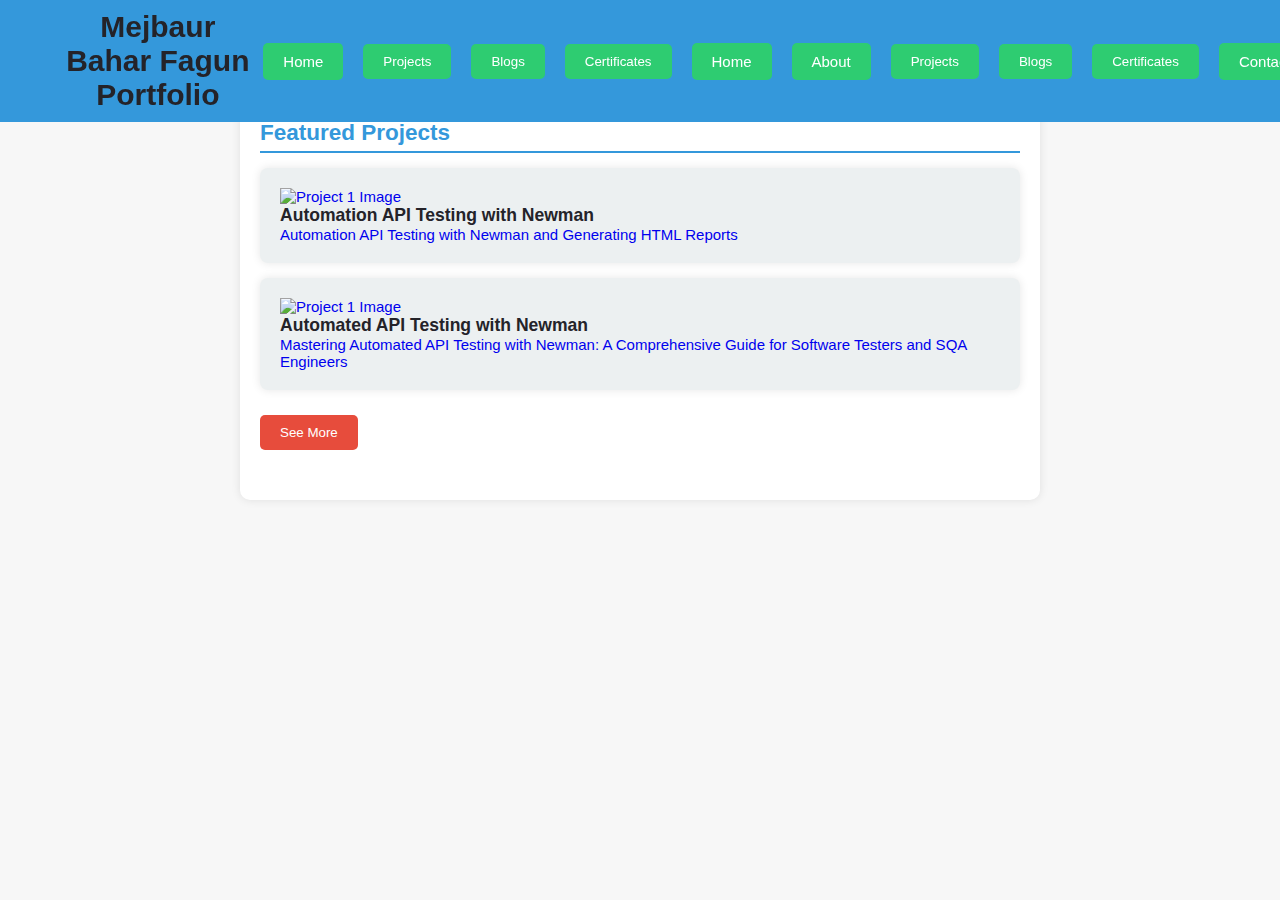
==== commit 3cdb8eab: "Update portfolio.html" ====
--- a/portfolio.html
+++ b/portfolio.html
@@ -178,6 +178,13 @@
         .slick-slide {
             transition: transform 0.3s ease-in-out;
         }
+	    .header-link {
+    text-decoration: none; /* Remove underline from the link */
+    color: inherit; /* Inherit the color from the parent */
+    display: flex; /* Make the link a flex container to align its children */
+    align-items: center; /* Align children vertically */
+}
+
 
         .slick-prev, .slick-next {
             font-size: 20px;
@@ -228,8 +235,16 @@
 <body>
     <!-- Header Section -->
     <header>
+            <a href="https://fagun18.github.io/FagunWithBugs/" class="header-link">
         <div class="logo"></div>
         <h1 class="page-title">Mejbaur Bahar Fagun Portfolio</h1>
+    </a>
+    <nav>
+        <a href="https://fagun18.github.io/FagunWithBugs/#home" class="nav-button">Home</a>
+        <button id="projectsBtn" class="nav-button">Projects</button>
+        <button id="blogsBtn" class="nav-button">Blogs</button>
+        <button id="certificatesBtn" class="nav-button">Certificates</button>
+    </nav>
         <!-- New button -->
         <nav>
             <a href="https://fagun18.github.io/FagunWithBugs/#home" class="nav-button">Home</a>
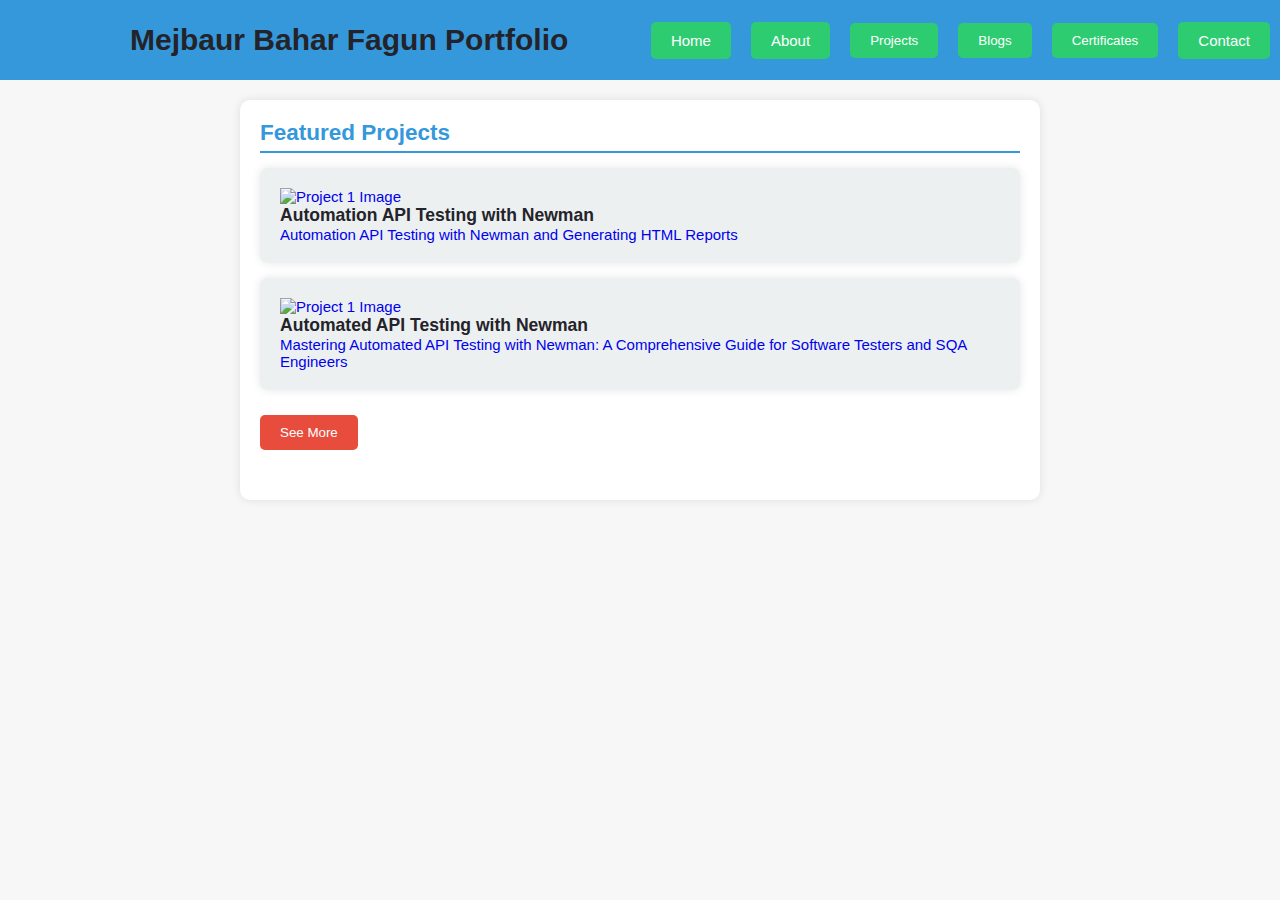
==== commit 74c437a4: "Update portfolio.html" ====
--- a/portfolio.html
+++ b/portfolio.html
@@ -239,12 +239,6 @@
         <div class="logo"></div>
         <h1 class="page-title">Mejbaur Bahar Fagun Portfolio</h1>
     </a>
-    <nav>
-        <a href="https://fagun18.github.io/FagunWithBugs/#home" class="nav-button">Home</a>
-        <button id="projectsBtn" class="nav-button">Projects</button>
-        <button id="blogsBtn" class="nav-button">Blogs</button>
-        <button id="certificatesBtn" class="nav-button">Certificates</button>
-    </nav>
         <!-- New button -->
         <nav>
             <a href="https://fagun18.github.io/FagunWithBugs/#home" class="nav-button">Home</a>
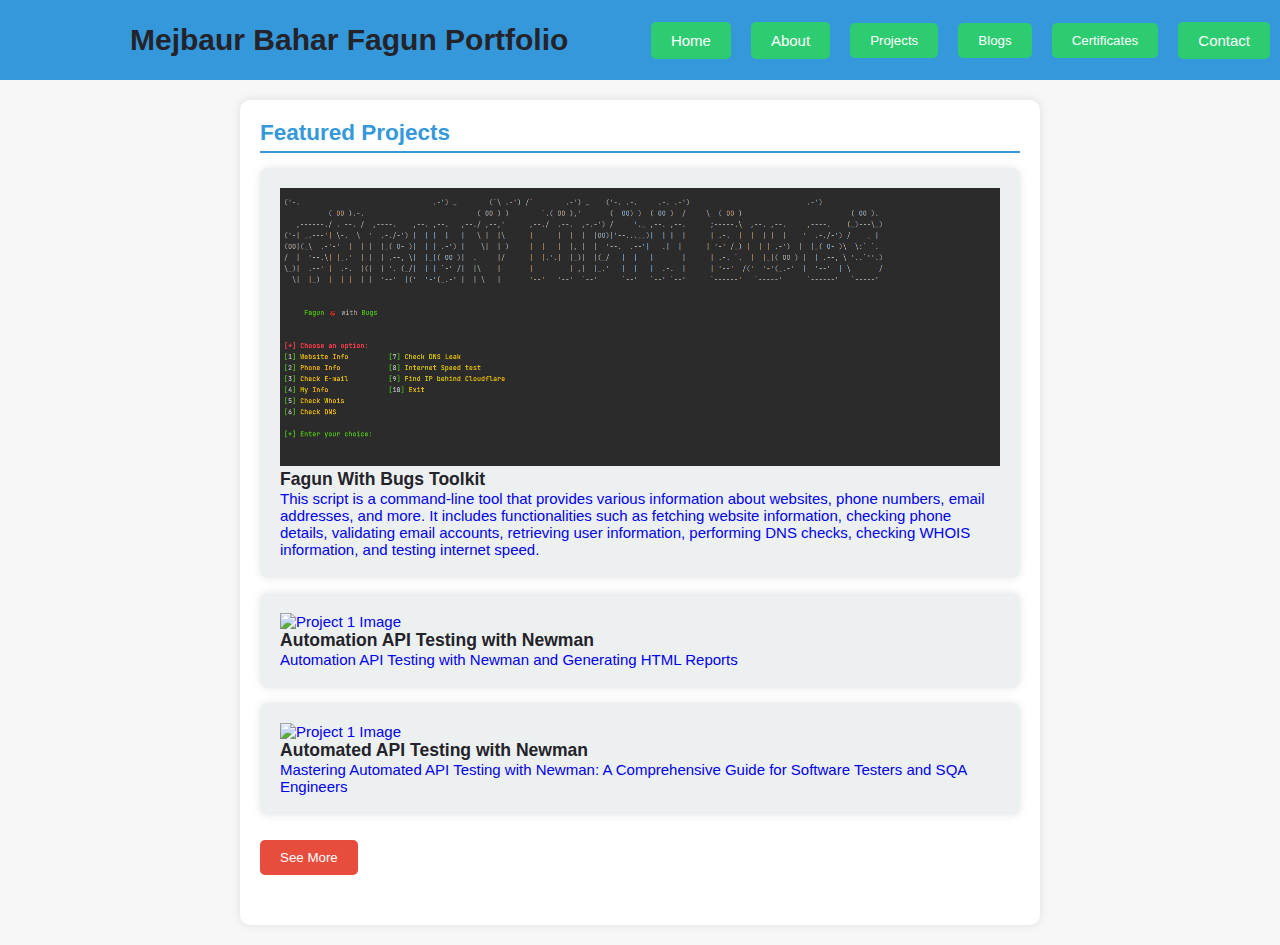
==== commit 03f85d1e: "Your commit message here" ====
--- a/portfolio.html
+++ b/portfolio.html
@@ -1,69 +1,63 @@
 <!DOCTYPE html>
 <html lang="en">
+
 <head>
-    <meta charset="UTF-8">
-    <meta name="viewport" content="width=device-width, initial-scale=1.0">
-    <title>Mejbaur Bahar Fagun Portfolio|Blogs|Certification</title>
-    <link rel="stylesheet" href="styles.css">
-    <!-- Slick CSS -->
-    <link rel="stylesheet" type="text/css" href="https://cdn.jsdelivr.net/npm/slick-carousel@1.8.1/slick/slick.css"/>
-    <!-- Slick theme CSS (optional) -->
-    <link rel="stylesheet" type="text/css" href="https://cdn.jsdelivr.net/npm/slick-carousel@1.8.1/slick/slick-theme.css"/>
-    <!-- jQuery (required for Slick) -->
-    <script src="https://code.jquery.com/jquery-3.6.0.min.js"></script>
-    <!-- Slick JavaScript -->
-    <script type="text/javascript" src="https://cdn.jsdelivr.net/npm/slick-carousel@1.8.1/slick/slick.min.js"></script>
-    <title>Your Portfolio</title>
-      <link rel="icon" type="image/png" href="Assets/Icons/logo.png">
-  <meta name="description"
-    content="Highly skilled Software QA Engineer and Cyber Security Analyst with expertise in Cyber Security, Ethical Hacking, Software Quality Assurance, and Test Automation.">
-  <meta name="keywords"
-    content="Mejbaur Bahar Fagun, Top  SQA Engineer, Top Software Tester, Top 3 Software Tester, Top 5 SQA Engineer, Software qa , Software tester, Experienced sqa, Experienced software tester, Best software tester, best sqa, Manual tester, best Manual tester, best automation tester, best automation engineer, best sqa, best qa, best software tester, top sqa, top qa, top software tester, , SQA Mindmap, Mindmap, QA mindmap, SQA mind map, software testing mindmap, Software Quality assurance mindmap, SQA career mindmap, Career mindmap, free mindmap, SQA Engineer, Cyber Security, Ethical Hacking, software quality assurance, test automation, Bangladesh, Asia, USA, Canada, security testing, vulnerability assessment, penetration testing">
-  <link rel="stylesheet" href="Libraries/swiper-bundle.min.css" />
-  <link rel="stylesheet" href="Css/style.css" />
-  <meta property="og:title" content="Mejbaur Bahar Fagun - Software QA Engineer and Cyber Security Analyst">
-  <meta property="og:description" content="Highly skilled Software QA Engineer and Cyber Security Analyst.">
-  <meta property="og:image" alt="Mejbaur Bahar Fagun - Software QA Engineer"
-    content="https://media.licdn.com/dms/image/D5603AQHMV2bnf3NX9g/profile-displayphoto-shrink_800_800/0/1670130148787?e=2147483647&v=beta&t=wiXHs87gkBNLfKlxSEKNHR71yvdGmW5u5Cp7sYRUisY">
-  <meta property="og:url" content="https://fagun18.github.io/FagunWithBugs">
-  <meta property="og:type" content="website">
-  <meta property="og:image:width" content="800">
-  <meta property="og:image:height" content="800">
-  <meta name="robots" content="index, follow">
-  <meta name="twitter:card" content="summary_large_image">
-  <meta name="twitter:creator" content="@fagun018">
-  <meta name="twitter:site" content="@fagun018">
-  <meta property="og:locale" content="en_US">
-  <meta property="og:site_name" content="Mejbaur Bahar Fagun">
-  <meta property="og:type" content="profile">
-  <meta name="viewport" content="width=device-width, initial-scale=1, maximum-scale=1">
-  <link rel="errorpage" href="https://fagun18.github.io/FagunWithBugs/404.html">
-  <link rel="preload" href="Libraries/swiper-bundle.min.css" as="style">
-  <link rel="preload" href="Css/style.css" as="style">
-  <link rel="sitemap" type="application/xml" title="Sitemap" href="sitemap.xml">
-  <link rel="canonical" href="https://fagun18.github.io/FagunWithBugs">
-  <link rel="stylesheet" href="https://cdnjs.cloudflare.com/ajax/libs/font-awesome/6.0.0/css/all.min.css"
-    integrity="sha512-" crossorigin="anonymous" referrerpolicy="no-referrer" />
-  <script>
-    document.addEventListener('contextmenu', function (e) {
-      e.preventDefault(); // Disable right-click context menu
-    });
-
-    document.addEventListener('keydown', function (e) {
-      if ((e.ctrlKey || e.metaKey) && e.shiftKey && e.key === 'C') {
-        e.preventDefault(); // Disable Ctrl+Shift+C
-      }
-    });
-  </script>
-  <script type="application/ld+json">
+    <meta charset="UTF-8" />
+    <meta name="viewport" content="width=device-width, initial-scale=1.0" />
+    <title>Mejbaur Bahar Fagun - Portfolio</title>
+    <link rel="icon" type="image/png" href="Assets/Icons/logo.png">
+    <meta name="description"
+        content="Explore the portfolio of Mejbaur Bahar Fagun, showcasing expertise in Software QA, Cyber Security, Ethical Hacking, and Test Automation.">
+    <meta name="keywords"
+        content="Mejbaur Bahar Fagun, Portfolio, Software QA, Cyber Security, Ethical Hacking, Test Automation">
+    <link rel="stylesheet" href="Libraries/swiper-bundle.min.css" />
+    <link rel="stylesheet" href="Css/style.css" />
+    <meta property="og:title" content="Mejbaur Bahar Fagun - Portfolio">
+    <meta property="og:description"
+        content="Explore the portfolio of Mejbaur Bahar Fagun, showcasing expertise in Software QA, Cyber Security, Ethical Hacking, and Test Automation.">
+    <meta property="og:image" alt="Mejbaur Bahar Fagun - Portfolio"
+        content="https://media.licdn.com/dms/image/D5603AQHMV2bnf3NX9g/profile-displayphoto-shrink_800_800/0/1670130148787?e=2147483647&v=beta&t=wiXHs87gkBNLfKlxSEKNHR71yvdGmW5u5Cp7sYRUisY">
+    <meta property="og:url" content="https://fagun18.github.io/FagunWithBugs/portfolio.html">
+    <meta property="og:type" content="website">
+    <meta property="og:image:width" content="800">
+    <meta property="og:image:height" content="800">
+    <meta name="robots" content="index, follow">
+    <meta name="twitter:card" content="summary_large_image">
+    <meta name="twitter:creator" content="@fagun018">
+    <meta name="twitter:site" content="@fagun018">
+    <meta property="og:locale" content="en_US">
+    <meta property="og:site_name" content="Mejbaur Bahar Fagun Portfolio">
+    <meta property="og:type" content="website">
+    <meta name="viewport" content="width=device-width, initial-scale=1">
+    <link rel="errorpage" href="https://fagun18.github.io/YourPortfolioPage/404.html">
+    <link rel="preload" href="Libraries/swiper-bundle.min.css" as="style">
+    <link rel="preload" href="Css/style.css" as="style">
+    <link rel="sitemap" type="application/xml" title="Sitemap" href="sitemap.xml">
+    <link rel="canonical" href="https://fagun18.github.io/YourPortfolioPage">
+    <link rel="stylesheet" href="https://cdnjs.cloudflare.com/ajax/libs/font-awesome/6.0.0/css/all.min.css"
+        integrity="sha512-YourIntegrityCodeHere" crossorigin="anonymous" referrerpolicy="no-referrer" />
+    <script>
+        document.addEventListener('contextmenu', function (e) {
+            e.preventDefault(); // Disable right-click context menu
+        });
+
+        document.addEventListener('keydown', function (e) {
+            if ((e.ctrlKey || e.metaKey) && e.shiftKey && e.key === 'C') {
+                e.preventDefault(); // Disable Ctrl+Shift+C
+            }
+        });
+    </script>
+    <script type="application/ld+json">
     {
       "@context": "https://schema.org",
       "@type": "Person",
       "name": "Mejbaur Bahar Fagun",
       "jobTitle": "Software QA Engineer",
-      "url": "https://fagun18.github.io/FagunWithBugs"
+      "url": "https://fagun18.github.io/YourPortfolioPage"
     }
   </script>
+
+
     <style>
         body {
             font-family: 'Arial', sans-serif;
@@ -77,7 +71,8 @@
             background-color: #3498db;
             color: #fff;
             text-align: center;
-            padding: 10px 0; /* Adjusted padding for smaller header */
+            padding: 10px 0;
+            /* Adjusted padding for smaller header */
             position: fixed;
             top: 0;
             left: 0;
@@ -91,8 +86,10 @@
             background-image: url('https://github.com/fagun18/FagunWithBugs/raw/main/Assets/Icons/logo.png');
             background-size: contain;
             background-repeat: no-repeat;
-            height: 60px; /* Adjusted logo height */
-            width: 120px; /* Adjusted logo width */
+            height: 60px;
+            /* Adjusted logo height */
+            width: 120px;
+            /* Adjusted logo width */
             margin-right: 10px;
         }
 
@@ -124,7 +121,8 @@
 
         .main-content {
             max-width: 800px;
-            margin: 100px auto 20px; /* Adjusted margin to account for smaller header */
+            margin: 100px auto 20px;
+            /* Adjusted margin to account for smaller header */
             padding: 20px;
             background-color: #fff;
             border-radius: 10px;
@@ -171,22 +169,17 @@
         }
 
         .image-slider {
-            margin-top: 60px; /* Adjusted margin for better spacing */
+            margin-top: 60px;
+            /* Adjusted margin for better spacing */
         }
 
         /* Add animation to image slider */
         .slick-slide {
             transition: transform 0.3s ease-in-out;
         }
-	    .header-link {
-    text-decoration: none; /* Remove underline from the link */
-    color: inherit; /* Inherit the color from the parent */
-    display: flex; /* Make the link a flex container to align its children */
-    align-items: center; /* Align children vertically */
-}
-
-
-        .slick-prev, .slick-next {
+
+        .slick-prev,
+        .slick-next {
             font-size: 20px;
             color: #fff;
             background: #3498db;
@@ -199,8 +192,13 @@
             transform: translateY(-50%);
         }
 
-        .slick-prev { left: 10px; }
-        .slick-next { right: 10px; }
+        .slick-prev {
+            left: 10px;
+        }
+
+        .slick-next {
+            right: 10px;
+        }
 
         /* Media query for smaller screens */
         @media screen and (max-width: 768px) {
@@ -210,7 +208,8 @@
             }
 
             h1.page-title {
-                font-size: 1.2rem; /* Adjusted font size */
+                font-size: 1.2rem;
+                /* Adjusted font size */
             }
 
             nav {
@@ -223,112 +222,152 @@
                 margin: 5px 0;
             }
         }
-.card .project-image {
-    width: 100%; /* Ensure the image takes up 100% of its container width */
-    height: auto; /* Maintain aspect ratio */
-    max-height: 500px; /* Set a maximum height to control size */
-    object-fit: cover; /* Maintain aspect ratio and cover the container */
-}
-
+
+        .card .project-image {
+            width: 100%;
+            /* Ensure the image takes up 100% of its container width */
+            height: auto;
+            /* Maintain aspect ratio */
+            max-height: 500px;
+            /* Set a maximum height to control size */
+            object-fit: cover;
+            /* Maintain aspect ratio and cover the container */
+        }
     </style>
 </head>
+
 <body>
     <!-- Header Section -->
     <header>
-            <a href="https://fagun18.github.io/FagunWithBugs/" class="header-link">
         <div class="logo"></div>
         <h1 class="page-title">Mejbaur Bahar Fagun Portfolio</h1>
-    </a>
         <!-- New button -->
         <nav>
             <a href="https://fagun18.github.io/FagunWithBugs/#home" class="nav-button">Home</a>
-	    <a href="https://fagun18.github.io/FagunWithBugs/#about" class="nav-button">About</a>
+            <a href="https://fagun18.github.io/FagunWithBugs/#about" class="nav-button">About</a>
             <button id="projectsBtn" class="nav-button">Projects</button>
             <button id="blogsBtn" class="nav-button">Blogs</button>
             <button id="certificatesBtn" class="nav-button">Certificates</button>
-	    <a href="https://fagun18.github.io/FagunWithBugs/#contact" class="nav-button">Contact</a>
+            <a href="https://fagun18.github.io/FagunWithBugs/#contact" class="nav-button">Contact</a>
         </nav>
     </header>
 
 
-<!-- Main Content Section -->
-<section class="main-content" id="projectsSection">
-    <!-- Featured Projects -->
-    <div class="featured-section">
-        <h2>Featured Projects</h2>
-        <!-- Project 1 -->
-         <a href="https://www.linkedin.com/pulse/automation-api-testing-newman-generating-html-reports-fagun-pkcuc/?trackingId=lPInV9WkR4Szjpxvm4iADA%3D%3D" class="card-link">
-    <div class="card">
-        <img class="project-image" src="https://media.licdn.com/dms/image/D5612AQGGA6RzAIkhjQ/article-cover_image-shrink_720_1280/0/1698595916046?e=1706745600&v=beta&t=BRx-IlHBrDtRVjbhmJNqi_WFdxCRHl0vohvOp5Uh4Yc" alt="Project 1 Image">
-        <h3>Automation API Testing with Newman</h3>
-        <p>Automation API Testing with Newman and Generating HTML Reports</p>
-    </div>
-</a>
-        <!-- Project 2 (Repeat similar structure for other projects) -->
-         <a href="https://www.linkedin.com/pulse/mastering-automated-api-testing-newman-comprehensive-guide-fagun/?trackingId=s8NeD9nARIGvcerrYx%2B7BA%3D%3D" class="card-link">
-    <div class="card">
-        <img class="project-image" src="https://media.licdn.com/dms/image/D5612AQFDrWwMGBrCGA/article-cover_image-shrink_720_1280/0/1697034547487?e=1706745600&v=beta&t=8_mvSys-RMKlQHjPpHY6Ahq6x3-roiRM-zv4Dk8fUJQ" alt="Project 1 Image">
-        <h3>Automated API Testing with Newman</h3>
-        <p>Mastering Automated API Testing with Newman: A Comprehensive Guide for Software Testers and SQA Engineers</p>
-    </div>
-</a>
-        <!-- Add more projects as needed -->
-        <button class="see-more">See More</button>
-    </div>
-</section>
-
-<!-- Blog Content Section -->
-<section class="main-content" id="blogsSection" style="display: none;">
-    <!-- Featured Blogs -->
+    <!-- Main Content Section -->
+    <section class="main-content" id="projectsSection">
+        <!-- Featured Projects -->
         <div class="featured-section">
-        <h2>Blogs</h2>
-        <!-- Project 1 -->
-        <a href="https://www.linkedin.com/pulse/advanced-guide-setting-up-jenkins-automated-testing-cicd-fagun-6ynuc/?trackingId=nYC0s%2BJKQxeoMJbrWxxXLA%3D%3D" class="card-link">
-    <div class="card">
-        <img class="project-image" src="https://media.licdn.com/dms/image/D5612AQEvf4ooiVEAkg/article-cover_image-shrink_720_1280/0/1699459111182?e=1706745600&v=beta&t=RvynQ80ZQ5Vfp1TwFsLuTarle9pE2cRyTURtTVptlyw" alt="Project 1 Image">
-        <h3>🚀 Advanced Guide: Setting Up Jenkins for Automated Testing and CI/CD</h3>
-        <p>Setting Up Jenkins for Automated Testing and CI/CD</p>
-    </div>
-</a>
-
-        <!-- Project 2 (Repeat similar structure for other projects) -->
-        <a href="https://www.linkedin.com/pulse/deepfake-alert-navigating-digital-deception-mejbaur-bahar-fagun-so5hc/?trackingId=GZnipIogQCKttDemaj90Rw%3D%3D" class="card-link">
-    <div class="card">
-        <img class="project-image" src="https://media.licdn.com/dms/image/D5612AQEUbXWcLLAOJA/article-cover_image-shrink_720_1280/0/1701318106018?e=1706745600&v=beta&t=kqrtUKu5eq6H9UOykbg-gV4PRzzjZYZMKBqCLAlW-b0" alt="Project 1 Image">
-        <h3>Deepfake Alert</h3>
-        <p>Navigating the Digital Deception 🚨🔍</p>
-    </div>
-</a>
-        <!-- Add more projects as needed -->
-        <button class="see-more">See More</button>
-    </div>
-</section>
-
-<!-- Certificates Content Section -->
-<section class="main-content" id="certificatesSection" style="display: none;">
-    <!-- Featured Certificates -->
+            <h2>Featured Projects</h2>
+            <!-- Project 1 -->
+            <a href="https://fagun18.github.io/FagunWithBugs/project/fagun_toolkit.html" class="card-link">
+                <div class="card">
+                    <img class="project-image" src="Assets\project\fagun_toolkit.png" alt="Project 1 Image">
+                    <h3>Fagun With Bugs Toolkit</h3>
+                    <p>This script is a command-line tool that provides various information about websites, phone
+                        numbers,
+                        email
+                        addresses, and more. It includes functionalities such as fetching website information, checking
+                        phone
+                        details,
+                        validating email accounts, retrieving user information, performing DNS checks, checking WHOIS
+                        information, and
+                        testing internet speed.</p>
+                </div>
+            </a>
+
+            <a href="https://www.linkedin.com/pulse/automation-api-testing-newman-generating-html-reports-fagun-pkcuc/?trackingId=lPInV9WkR4Szjpxvm4iADA%3D%3D"
+                class="card-link">
+                <div class="card">
+                    <img class="project-image"
+                        src="https://media.licdn.com/dms/image/D5612AQGGA6RzAIkhjQ/article-cover_image-shrink_720_1280/0/1698595916046?e=1706745600&v=beta&t=BRx-IlHBrDtRVjbhmJNqi_WFdxCRHl0vohvOp5Uh4Yc"
+                        alt="Project 1 Image">
+                    <h3>Automation API Testing with Newman</h3>
+                    <p>Automation API Testing with Newman and Generating HTML Reports</p>
+                </div>
+            </a>
+            <!-- Project 2 (Repeat similar structure for other projects) -->
+            <a href="https://www.linkedin.com/pulse/mastering-automated-api-testing-newman-comprehensive-guide-fagun/?trackingId=s8NeD9nARIGvcerrYx%2B7BA%3D%3D"
+                class="card-link">
+                <div class="card">
+                    <img class="project-image"
+                        src="https://media.licdn.com/dms/image/D5612AQFDrWwMGBrCGA/article-cover_image-shrink_720_1280/0/1697034547487?e=1706745600&v=beta&t=8_mvSys-RMKlQHjPpHY6Ahq6x3-roiRM-zv4Dk8fUJQ"
+                        alt="Project 1 Image">
+                    <h3>Automated API Testing with Newman</h3>
+                    <p>Mastering Automated API Testing with Newman: A Comprehensive Guide for Software Testers and SQA
+                        Engineers</p>
+                </div>
+            </a>
+            <!-- Add more projects as needed -->
+            <button class="see-more">See More</button>
+        </div>
+    </section>
+
+    <!-- Blog Content Section -->
+    <section class="main-content" id="blogsSection" style="display: none;">
+        <!-- Featured Blogs -->
         <div class="featured-section">
-        <h2>Certificates</h2>
-        <!-- Project 1 -->
-         <a href="https://drive.google.com/file/d/16fRx7oWAnTJNmyH1ORFWjw-8Hy-TDNkd/view" class="card-link">
-    <div class="card">
-        <img class="project-image" src="[data-uri]" alt="Project 1 Image">
-        <h3>Certified Ethical Hacker</h3>
-        <p><b>Skills:</b> Cybercrime Investigation · Cyber Security · Ethical Hacking · Network Security · Personal Security · Cloud Security · Bug Tracking · Cyber Defense · Firewalls & Security · Cybersecurity · Information Security · Information Security Management · Security Awareness · Application Security</p>
-    </div>
-</a>
-        <!-- Project 2 (Repeat similar structure for other projects) -->
-        <a href="https://eccommonstorage.blob.core.windows.net/codered/certificates/82b52a1f-99f4-42e6-96ea-08ceedf722c3.png" class="card-link">
-    <div class="card">
-        <img class="project-image" src="https://eccommonstorage.blob.core.windows.net/codered/certificates/82b52a1f-99f4-42e6-96ea-08ceedf722c3.png" alt="Project 1 Image">
-        <h3>Selenium Automation Testing</h3>
-        <p>Selenium Automation Testing for Beginners</p>
-    </div>
-</a>
-        <!-- Add more projects as needed -->
-        <button class="see-more">See More</button>
-    </div>
-</section>
+            <h2>Blogs</h2>
+            <!-- Project 1 -->
+            <a href="https://www.linkedin.com/pulse/advanced-guide-setting-up-jenkins-automated-testing-cicd-fagun-6ynuc/?trackingId=nYC0s%2BJKQxeoMJbrWxxXLA%3D%3D"
+                class="card-link">
+                <div class="card">
+                    <img class="project-image"
+                        src="https://media.licdn.com/dms/image/D5612AQEvf4ooiVEAkg/article-cover_image-shrink_720_1280/0/1699459111182?e=1706745600&v=beta&t=RvynQ80ZQ5Vfp1TwFsLuTarle9pE2cRyTURtTVptlyw"
+                        alt="Project 1 Image">
+                    <h3>🚀 Advanced Guide: Setting Up Jenkins for Automated Testing and CI/CD</h3>
+                    <p>Setting Up Jenkins for Automated Testing and CI/CD</p>
+                </div>
+            </a>
+
+            <!-- Project 2 (Repeat similar structure for other projects) -->
+            <a href="https://www.linkedin.com/pulse/deepfake-alert-navigating-digital-deception-mejbaur-bahar-fagun-so5hc/?trackingId=GZnipIogQCKttDemaj90Rw%3D%3D"
+                class="card-link">
+                <div class="card">
+                    <img class="project-image"
+                        src="https://media.licdn.com/dms/image/D5612AQEUbXWcLLAOJA/article-cover_image-shrink_720_1280/0/1701318106018?e=1706745600&v=beta&t=kqrtUKu5eq6H9UOykbg-gV4PRzzjZYZMKBqCLAlW-b0"
+                        alt="Project 1 Image">
+                    <h3>Deepfake Alert</h3>
+                    <p>Navigating the Digital Deception 🚨🔍</p>
+                </div>
+            </a>
+            <!-- Add more projects as needed -->
+            <button class="see-more">See More</button>
+        </div>
+    </section>
+
+    <!-- Certificates Content Section -->
+    <section class="main-content" id="certificatesSection" style="display: none;">
+        <!-- Featured Certificates -->
+        <div class="featured-section">
+            <h2>Certificates</h2>
+            <!-- Project 1 -->
+            <a href="https://drive.google.com/file/d/16fRx7oWAnTJNmyH1ORFWjw-8Hy-TDNkd/view" class="card-link">
+                <div class="card">
+                    <img class="project-image"
+                        src="[data-uri]"
+                        alt="Project 1 Image">
+                    <h3>Certified Ethical Hacker</h3>
+                    <p><b>Skills:</b> Cybercrime Investigation · Cyber Security · Ethical Hacking · Network Security ·
+                        Personal Security · Cloud Security · Bug Tracking · Cyber Defense · Firewalls & Security ·
+                        Cybersecurity · Information Security · Information Security Management · Security Awareness ·
+                        Application Security</p>
+                </div>
+            </a>
+            <!-- Project 2 (Repeat similar structure for other projects) -->
+            <a href="https://eccommonstorage.blob.core.windows.net/codered/certificates/82b52a1f-99f4-42e6-96ea-08ceedf722c3.png"
+                class="card-link">
+                <div class="card">
+                    <img class="project-image"
+                        src="https://eccommonstorage.blob.core.windows.net/codered/certificates/82b52a1f-99f4-42e6-96ea-08ceedf722c3.png"
+                        alt="Project 1 Image">
+                    <h3>Selenium Automation Testing</h3>
+                    <p>Selenium Automation Testing for Beginners</p>
+                </div>
+            </a>
+            <!-- Add more projects as needed -->
+            <button class="see-more">See More</button>
+        </div>
+    </section>
 
 
     <!-- Scripts -->
@@ -363,4 +402,5 @@
         });
     </script>
 </body>
-</html>
+
+</html>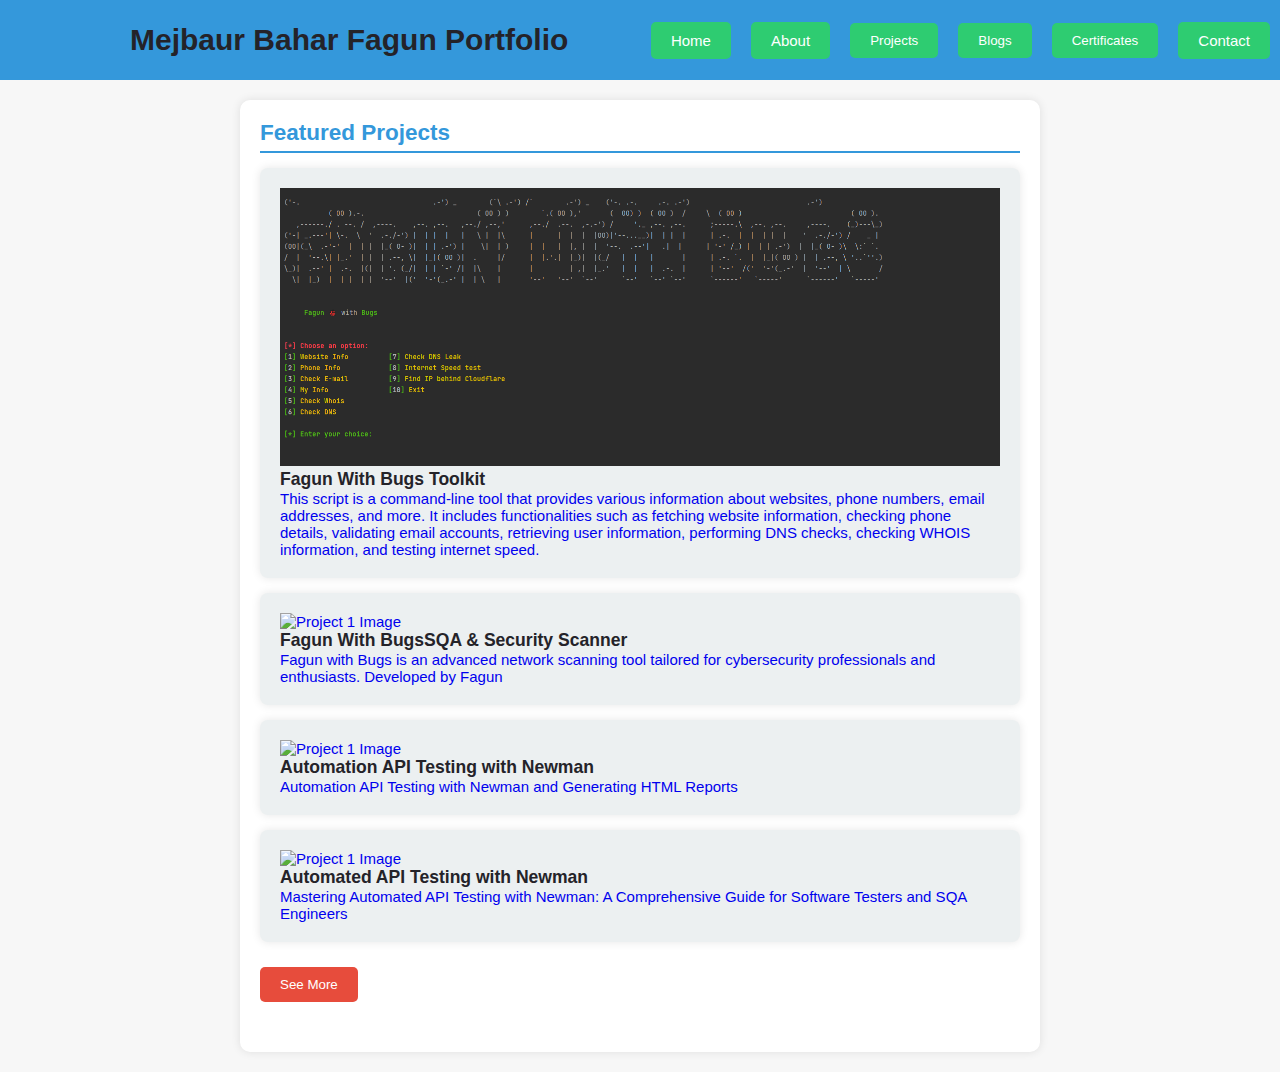
==== commit f2067e21: "Your commit message here" ====
--- a/portfolio.html
+++ b/portfolio.html
@@ -275,6 +275,18 @@
                 </div>
             </a>
 
+            <a href="https://fagun18.github.io/FagunWithBugs//project/fagun_with_bugs.html" class="card-link">
+                <div class="card">
+                    <img class="project-image"
+                        src="https://media.licdn.com/dms/image/D5612AQFsKtbkG7xVpQ/article-cover_image-shrink_720_1280/0/1699935577597?e=1706745600&v=beta&t=zg77vr5Djbtj--DAksZfRMDtauui5C-RCQYTrHSCOac"
+                        alt="Project 1 Image">
+                    <h3>Fagun With BugsSQA & Security Scanner</h3>
+                    <p>Fagun with Bugs is an advanced network scanning tool tailored for cybersecurity professionals and
+                        enthusiasts.
+                        Developed by Fagun</p>
+                </div>
+            </a>
+
             <a href="https://www.linkedin.com/pulse/automation-api-testing-newman-generating-html-reports-fagun-pkcuc/?trackingId=lPInV9WkR4Szjpxvm4iADA%3D%3D"
                 class="card-link">
                 <div class="card">
